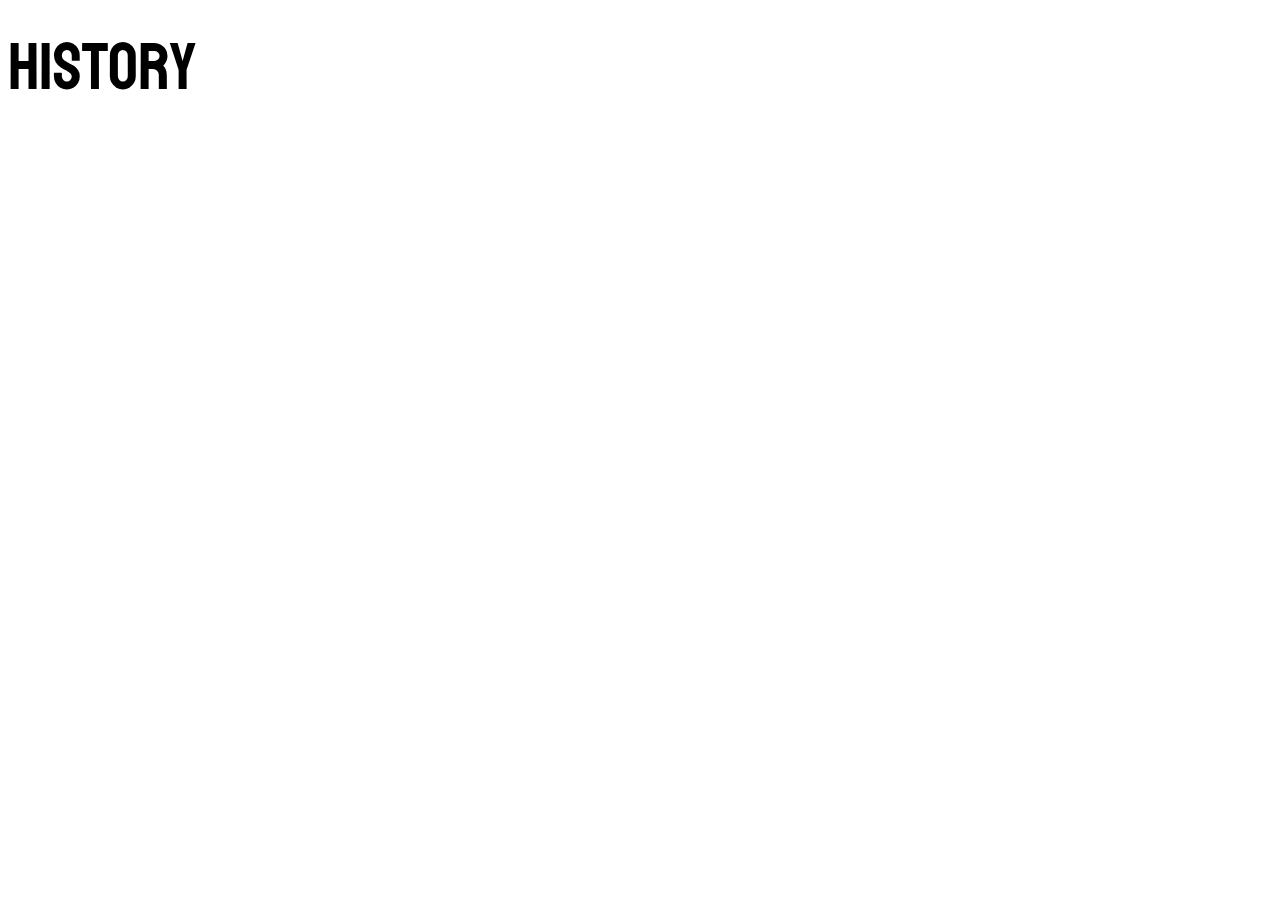
==== history.html @ f624c031 "new pages" ====
<!DOCTYPE html>
<html>
<head>
    <link rel="stylesheet" href="style.css"> 
    <h1>History</h1>
<style>
    @import url('https://fonts.googleapis.com/css2?family=Koulen&family=Open+Sans&display=swap');
</style>
</head>
<body>
    <p>
        
    </p>
</body>
</html>
---- style.css ----
a{
    position: center;
}
h1{
    font-size: 66px;
    font-family: Arial, Helvetica, sans-serif;
    font-weight: 400;
    font-family:'Koulen', cursive ;
    margin-top: 1px;
}
.dropbtn {
    background-color: #ee1b1b;
    color: white;
    font-family: 'Open Sans', sans-serif;
    padding: 16px;
    font-size: 16px;
    border: none;
  }
  .dropdown {
    position: relative;
    display: inline-block;
  }
  .dropdown-content {
    display: none;
    position: absolute;
    background-color: #f1f1f1;
    min-width: 160px;
    z-index: 1;
  }
  .dropdown-content a {
    color: black;
    font-family: 'Open Sans', sans-serif;
    padding: 12px 16px;
    text-decoration: none;
    display: block;
  }
  .show {display:block;}
@media only screen and (max-width: 600px) {
   
  }
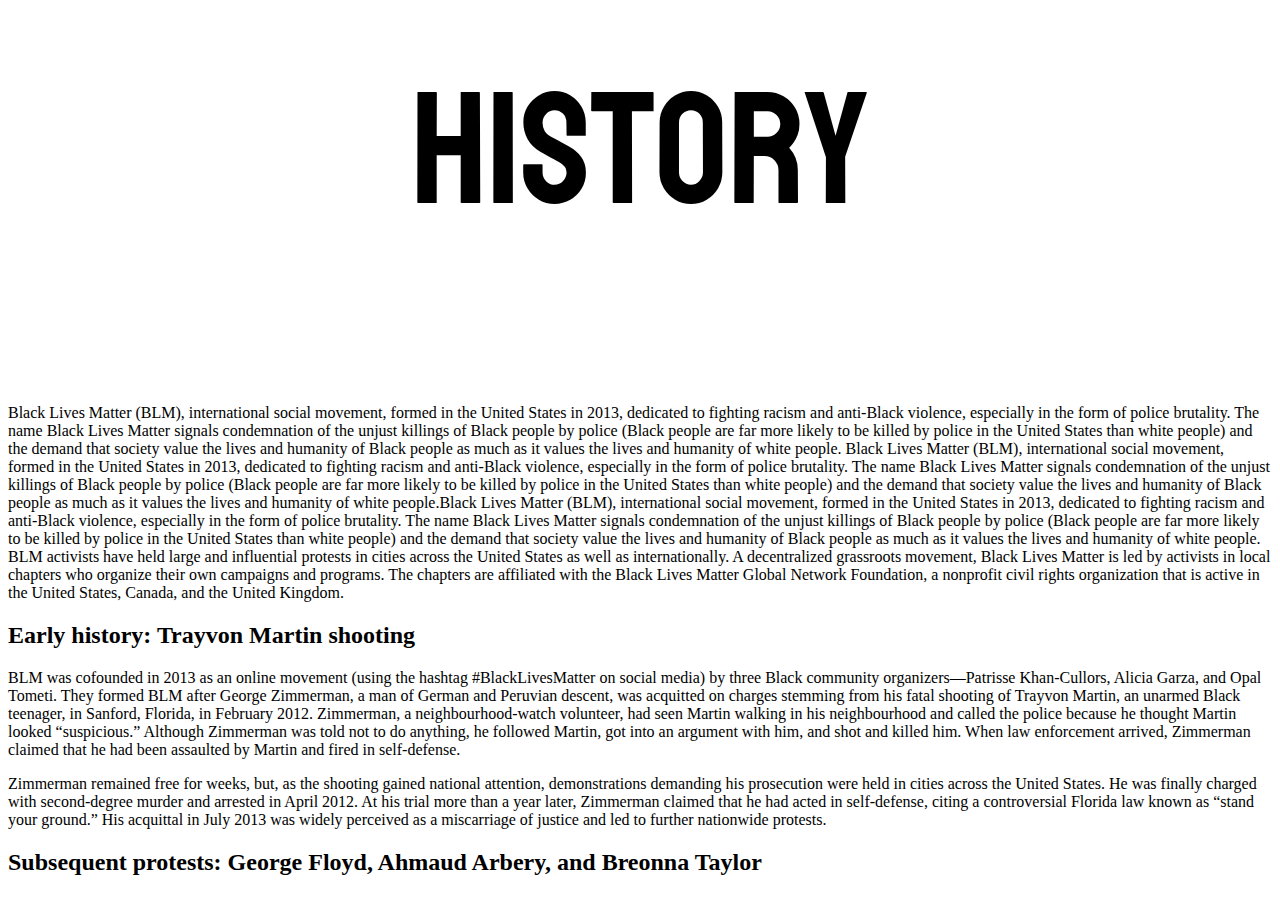
==== commit 9ae83c78: "new stuff" ====
--- a/history.html
+++ b/history.html
@@ -9,7 +9,16 @@
 </head>
 <body>
     <p>
-        
+        Black Lives Matter (BLM), international social movement, formed in the United States in 2013, dedicated to fighting racism and anti-Black violence, especially in the form of police brutality. The name Black Lives Matter signals condemnation of the unjust killings of Black people by police (Black people are far more likely to be killed by police in the United States than white people) and the demand that society value the lives and humanity of Black people as much as it values the lives and humanity of white people. Black Lives Matter (BLM), international social movement, formed in the United States in 2013, dedicated to fighting racism and anti-Black violence, especially in the form of police brutality. The name Black Lives Matter signals condemnation of the unjust killings of Black people by police (Black people are far more likely to be killed by police in the United States than white people) and the demand that society value the lives and humanity of Black people as much as it values the lives and humanity of white people.Black Lives Matter (BLM), international social movement, formed in the United States in 2013, dedicated to fighting racism and anti-Black violence, especially in the form of police brutality. The name Black Lives Matter signals condemnation of the unjust killings of Black people by police (Black people are far more likely to be killed by police in the United States than white people) and the demand that society value the lives and humanity of Black people as much as it values the lives and humanity of white people.
+        BLM activists have held large and influential protests in cities across the United States as well as internationally. A decentralized grassroots movement, Black Lives Matter is led by activists in local chapters who organize their own campaigns and programs. The chapters are affiliated with the Black Lives Matter Global Network Foundation, a nonprofit civil rights organization that is active in the United States, Canada, and the United Kingdom.
     </p>
+<h2>Early history: Trayvon Martin shooting</h2>
+    <p>
+        BLM was cofounded in 2013 as an online movement (using the hashtag #BlackLivesMatter on social media) by three Black community organizers—Patrisse Khan-Cullors, Alicia Garza, and Opal Tometi. They formed BLM after George Zimmerman, a man of German and Peruvian descent, was acquitted on charges stemming from his fatal shooting of Trayvon Martin, an unarmed Black teenager, in Sanford, Florida, in February 2012. Zimmerman, a neighbourhood-watch volunteer, had seen Martin walking in his neighbourhood and called the police because he thought Martin looked “suspicious.” Although Zimmerman was told not to do anything, he followed Martin, got into an argument with him, and shot and killed him. When law enforcement arrived, Zimmerman claimed that he had been assaulted by Martin and fired in self-defense.  
+    </p>
+    <p>
+        Zimmerman remained free for weeks, but, as the shooting gained national attention, demonstrations demanding his prosecution were held in cities across the United States. He was finally charged with second-degree murder and arrested in April 2012. At his trial more than a year later, Zimmerman claimed that he had acted in self-defense, citing a controversial Florida law known as “stand your ground.” His acquittal in July 2013 was widely perceived as a miscarriage of justice and led to further nationwide protests. 
+    </p>
+<h2>Subsequent protests: George Floyd, Ahmaud Arbery, and Breonna Taylor</h2>
 </body>
 </html>--- a/style.css
+++ b/style.css
@@ -2,39 +2,47 @@
     position: center;
 }
 h1{
-    font-size: 66px;
+    font-size: 160px;
     font-family: Arial, Helvetica, sans-serif;
     font-weight: 400;
     font-family:'Koulen', cursive ;
     margin-top: 1px;
+    text-align: center;
 }
+/* Dropdown Button */
 .dropbtn {
-    background-color: #ee1b1b;
+    background-color: #e72424;
     color: white;
-    font-family: 'Open Sans', sans-serif;
     padding: 16px;
     font-size: 16px;
     border: none;
+    cursor: pointer;
   }
+  /* The container <div> - needed to position the dropdown content */
   .dropdown {
     position: relative;
     display: inline-block;
   }
+  
+  /* Dropdown Content (Hidden by Default) */
   .dropdown-content {
     display: none;
     position: absolute;
     background-color: #f1f1f1;
     min-width: 160px;
+    box-shadow: 0px 8px 16px 0px rgba(0,0,0,0.2);
     z-index: 1;
   }
+  
+  /* Links inside the dropdown */
   .dropdown-content a {
     color: black;
-    font-family: 'Open Sans', sans-serif;
     padding: 12px 16px;
     text-decoration: none;
     display: block;
   }
+  /* Show the dropdown menu (use JS to add this class to the .dropdown-content container when the user clicks on the dropdown button) */
   .show {display:block;}
-@media only screen and (max-width: 600px) {
+@media only screen and (max-width: 940px) {
    
   }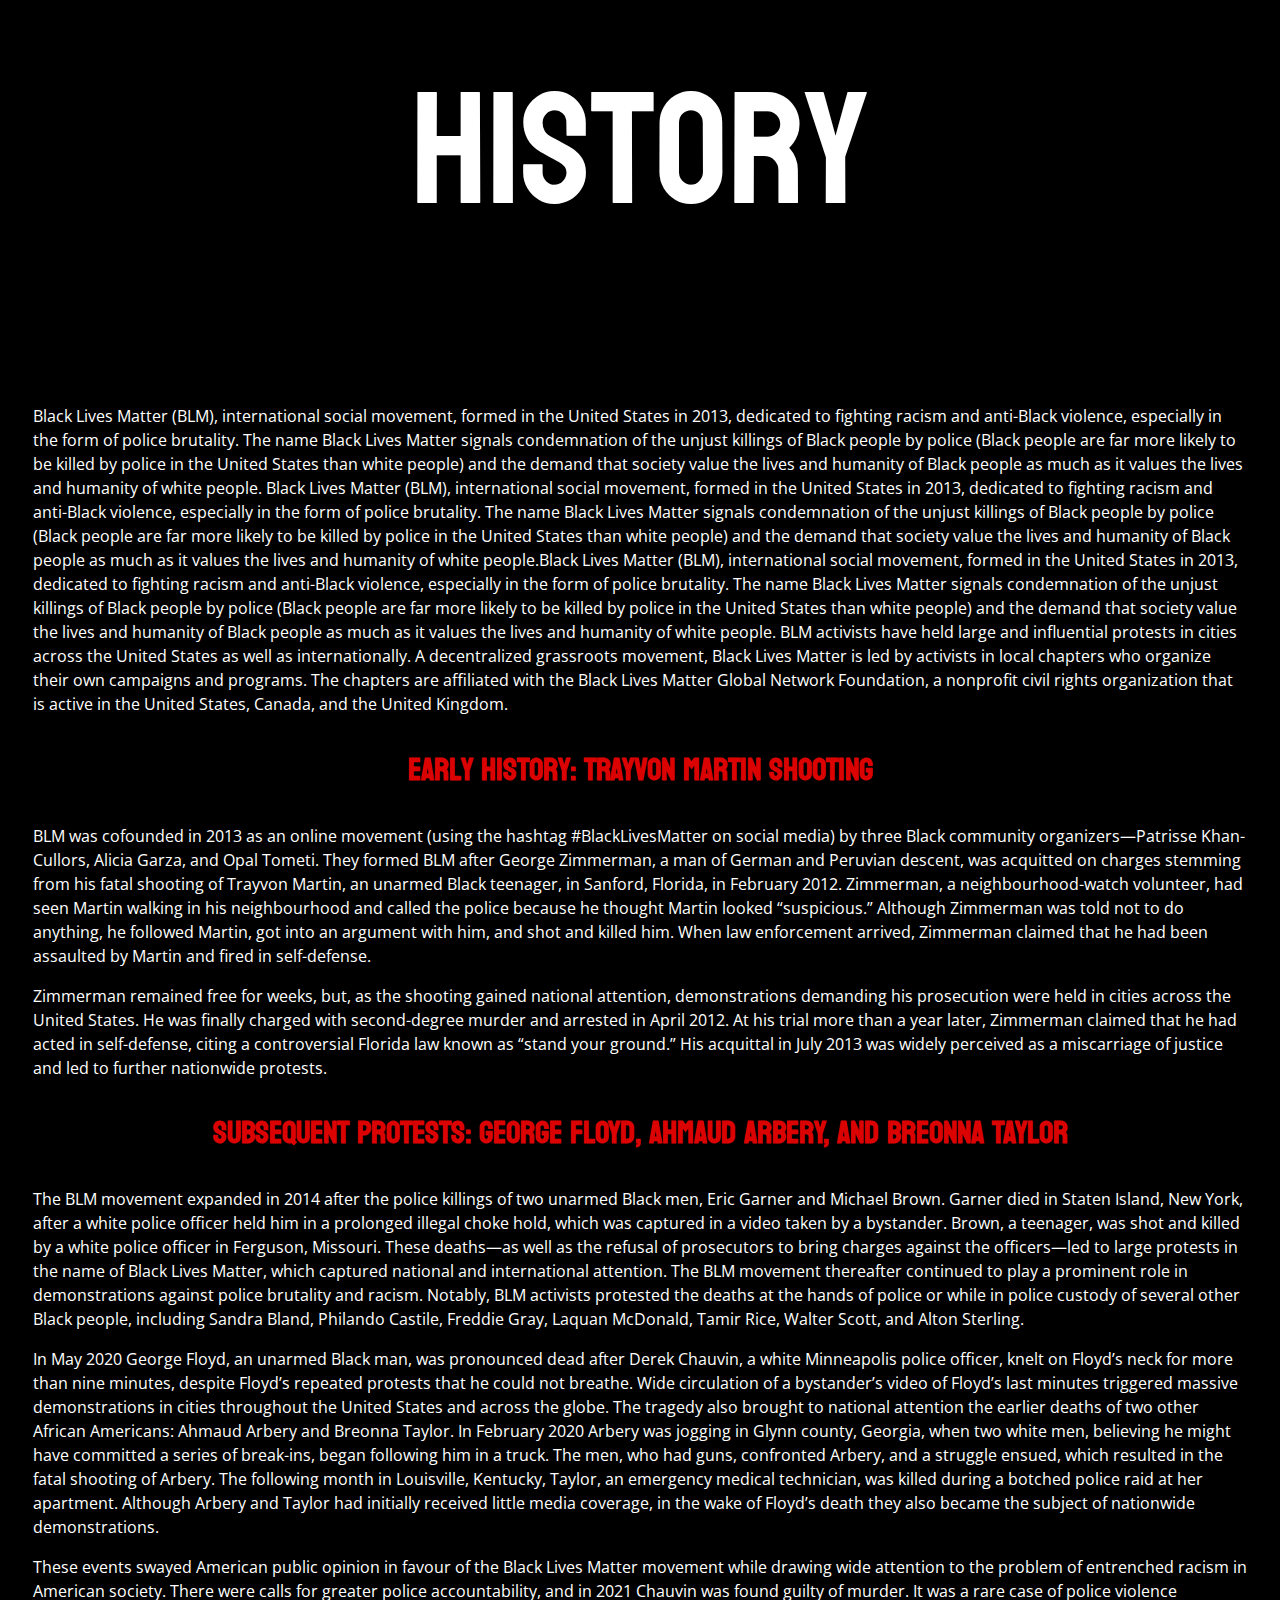
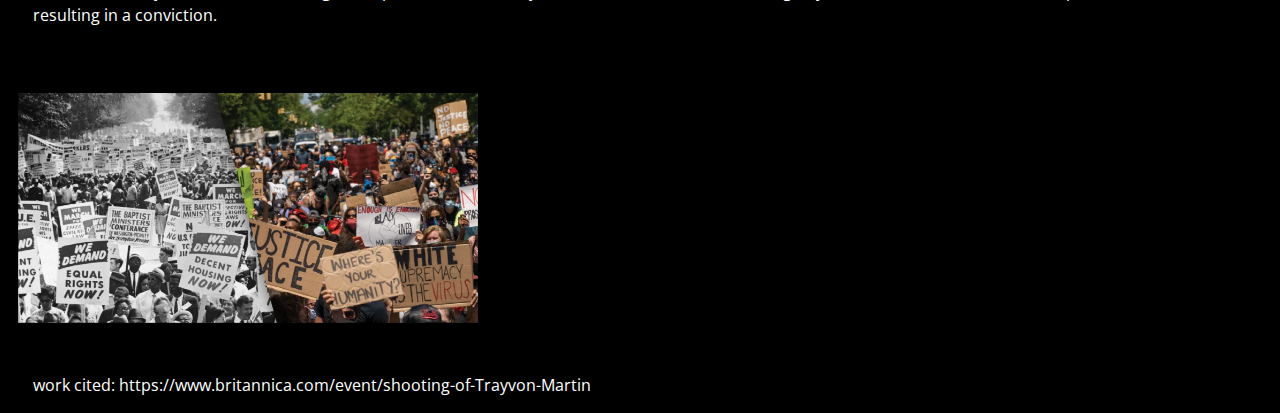
==== commit 3e7ec3a8: "history page" ====
--- a/history.html
+++ b/history.html
@@ -1,13 +1,14 @@
 <!DOCTYPE html>
 <html>
 <head>
-    <link rel="stylesheet" href="style.css"> 
+    <link rel="stylesheet" href="history.css"> 
     <h1>History</h1>
 <style>
     @import url('https://fonts.googleapis.com/css2?family=Koulen&family=Open+Sans&display=swap');
 </style>
 </head>
 <body>
+    <body style="background-color: black;">
     <p>
         Black Lives Matter (BLM), international social movement, formed in the United States in 2013, dedicated to fighting racism and anti-Black violence, especially in the form of police brutality. The name Black Lives Matter signals condemnation of the unjust killings of Black people by police (Black people are far more likely to be killed by police in the United States than white people) and the demand that society value the lives and humanity of Black people as much as it values the lives and humanity of white people. Black Lives Matter (BLM), international social movement, formed in the United States in 2013, dedicated to fighting racism and anti-Black violence, especially in the form of police brutality. The name Black Lives Matter signals condemnation of the unjust killings of Black people by police (Black people are far more likely to be killed by police in the United States than white people) and the demand that society value the lives and humanity of Black people as much as it values the lives and humanity of white people.Black Lives Matter (BLM), international social movement, formed in the United States in 2013, dedicated to fighting racism and anti-Black violence, especially in the form of police brutality. The name Black Lives Matter signals condemnation of the unjust killings of Black people by police (Black people are far more likely to be killed by police in the United States than white people) and the demand that society value the lives and humanity of Black people as much as it values the lives and humanity of white people.
         BLM activists have held large and influential protests in cities across the United States as well as internationally. A decentralized grassroots movement, Black Lives Matter is led by activists in local chapters who organize their own campaigns and programs. The chapters are affiliated with the Black Lives Matter Global Network Foundation, a nonprofit civil rights organization that is active in the United States, Canada, and the United Kingdom.
@@ -20,5 +21,16 @@
         Zimmerman remained free for weeks, but, as the shooting gained national attention, demonstrations demanding his prosecution were held in cities across the United States. He was finally charged with second-degree murder and arrested in April 2012. At his trial more than a year later, Zimmerman claimed that he had acted in self-defense, citing a controversial Florida law known as “stand your ground.” His acquittal in July 2013 was widely perceived as a miscarriage of justice and led to further nationwide protests. 
     </p>
 <h2>Subsequent protests: George Floyd, Ahmaud Arbery, and Breonna Taylor</h2>
+<p>
+    The BLM movement expanded in 2014 after the police killings of two unarmed Black men, Eric Garner and Michael Brown. Garner died in Staten Island, New York, after a white police officer held him in a prolonged illegal choke hold, which was captured in a video taken by a bystander. Brown, a teenager, was shot and killed by a white police officer in Ferguson, Missouri. These deaths—as well as the refusal of prosecutors to bring charges against the officers—led to large protests in the name of Black Lives Matter, which captured national and international attention. The BLM movement thereafter continued to play a prominent role in demonstrations against police brutality and racism. Notably, BLM activists protested the deaths at the hands of police or while in police custody of several other Black people, including Sandra Bland, Philando Castile, Freddie Gray, Laquan McDonald, Tamir Rice, Walter Scott, and Alton Sterling.
+</p>
+<p>
+    In May 2020 George Floyd, an unarmed Black man, was pronounced dead after Derek Chauvin, a white Minneapolis police officer, knelt on Floyd’s neck for more than nine minutes, despite Floyd’s repeated protests that he could not breathe. Wide circulation of a bystander’s video of Floyd’s last minutes triggered massive demonstrations in cities throughout the United States and across the globe. The tragedy also brought to national attention the earlier deaths of two other African Americans: Ahmaud Arbery and Breonna Taylor. In February 2020 Arbery was jogging in Glynn county, Georgia, when two white men, believing he might have committed a series of break-ins, began following him in a truck. The men, who had guns, confronted Arbery, and a struggle ensued, which resulted in the fatal shooting of Arbery. The following month in Louisville, Kentucky, Taylor, an emergency medical technician, was killed during a botched police raid at her apartment. Although Arbery and Taylor had initially received little media coverage, in the wake of Floyd’s death they also became the subject of nationwide demonstrations.
+</p>
+<p>
+    These events swayed American public opinion in favour of the Black Lives Matter movement while drawing wide attention to the problem of entrenched racism in American society. There were calls for greater police accountability, and in 2021 Chauvin was found guilty of murder. It was a rare case of police violence resulting in a conviction.
+</p>
+<img src="img/2-08.png" width="460px">
+<p>work cited: https://www.britannica.com/event/shooting-of-Trayvon-Martin</p>
 </body>
 </html>--- a/history.css
+++ b/history.css
@@ -0,0 +1,29 @@
+h1{
+    font-size: 160px;
+    font-family: Arial, Helvetica, sans-serif;
+    font-weight: 400;
+    color: white;
+    font-family:'Koulen', cursive ;
+    margin-top: 1px;
+    text-align: center;
+}
+h2{
+  color: rgb(219, 2, 2);
+  text-align: center;
+  font-family:'Koulen', cursive ;
+  font-size: 31px;
+}
+p{
+  color: white;
+  padding-left: 25px;
+  line-height: 150%;
+  padding-right: 25px;
+  font-family: 'Open Sans', sans-serif;
+}
+img{
+    position: center;
+    padding-left: 10px;
+    padding-right: 20px;
+    padding-bottom: 30px;
+    padding-top: 50px;
+}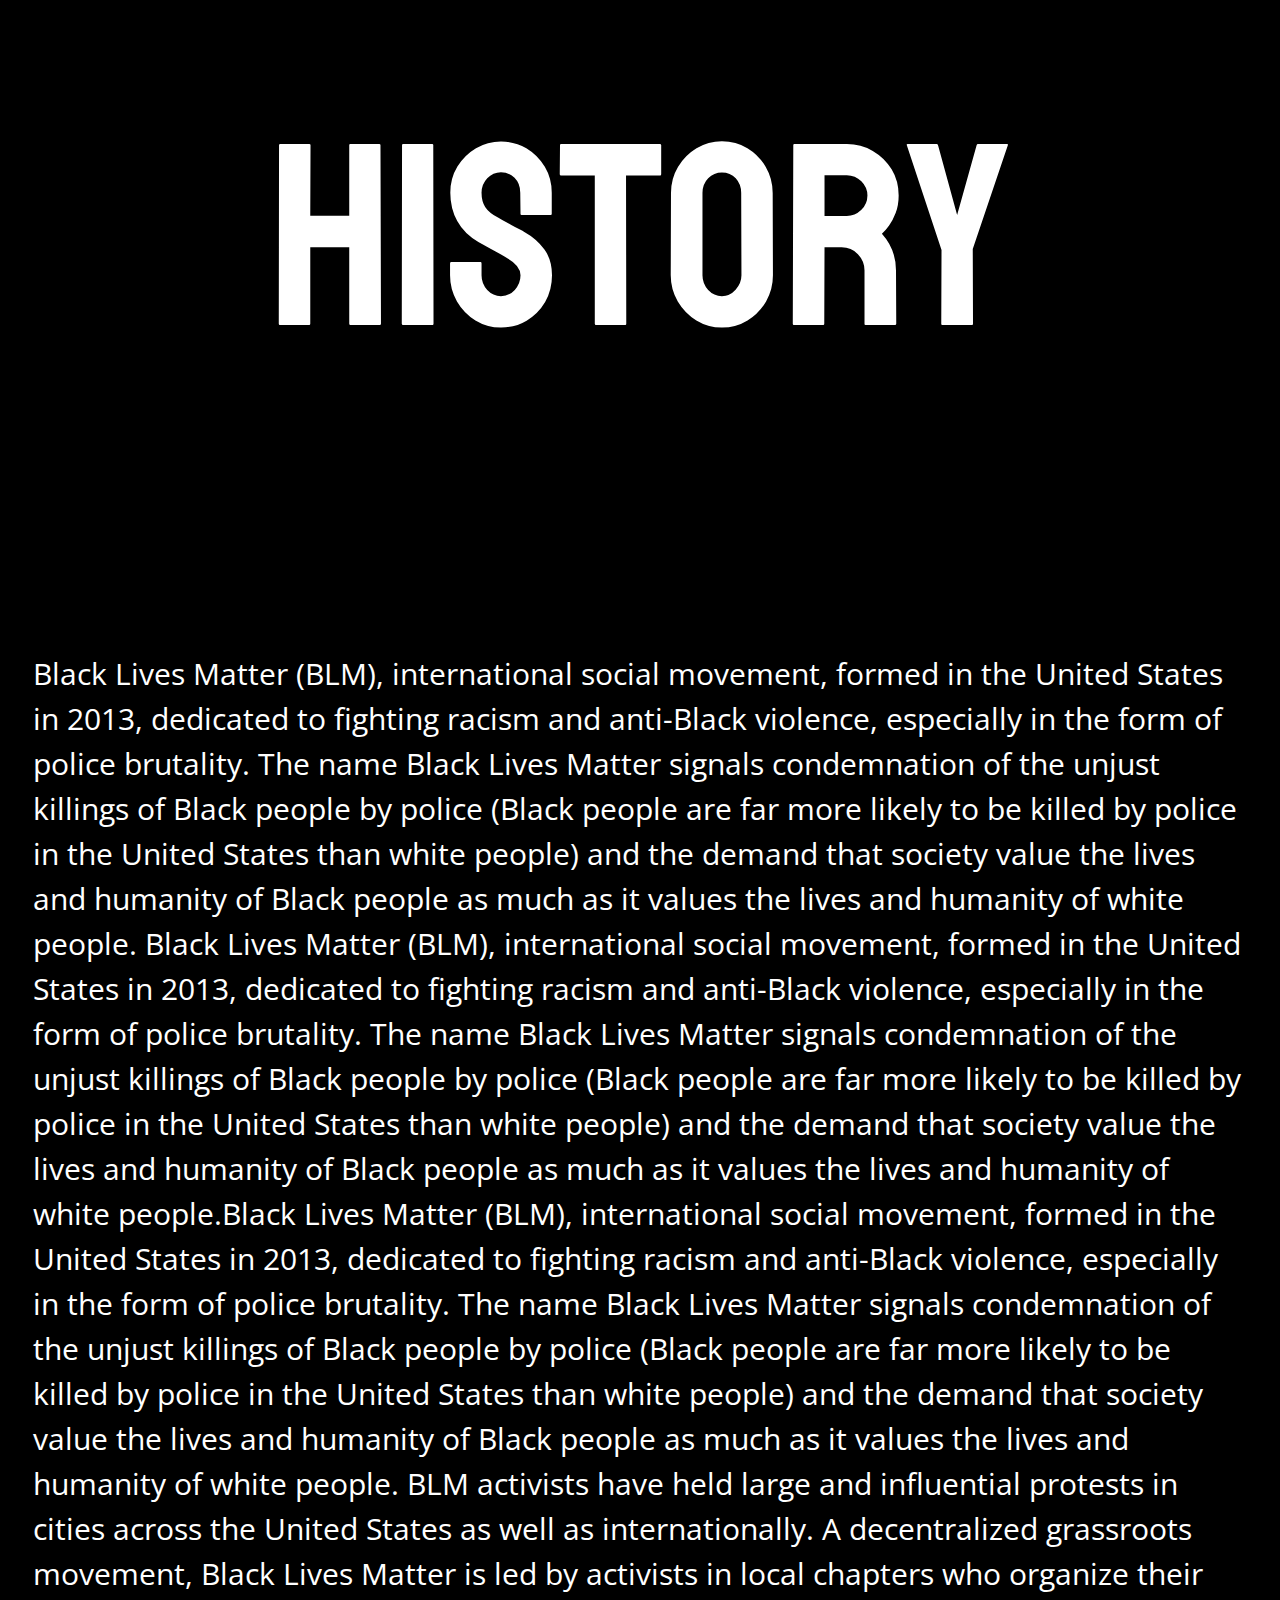
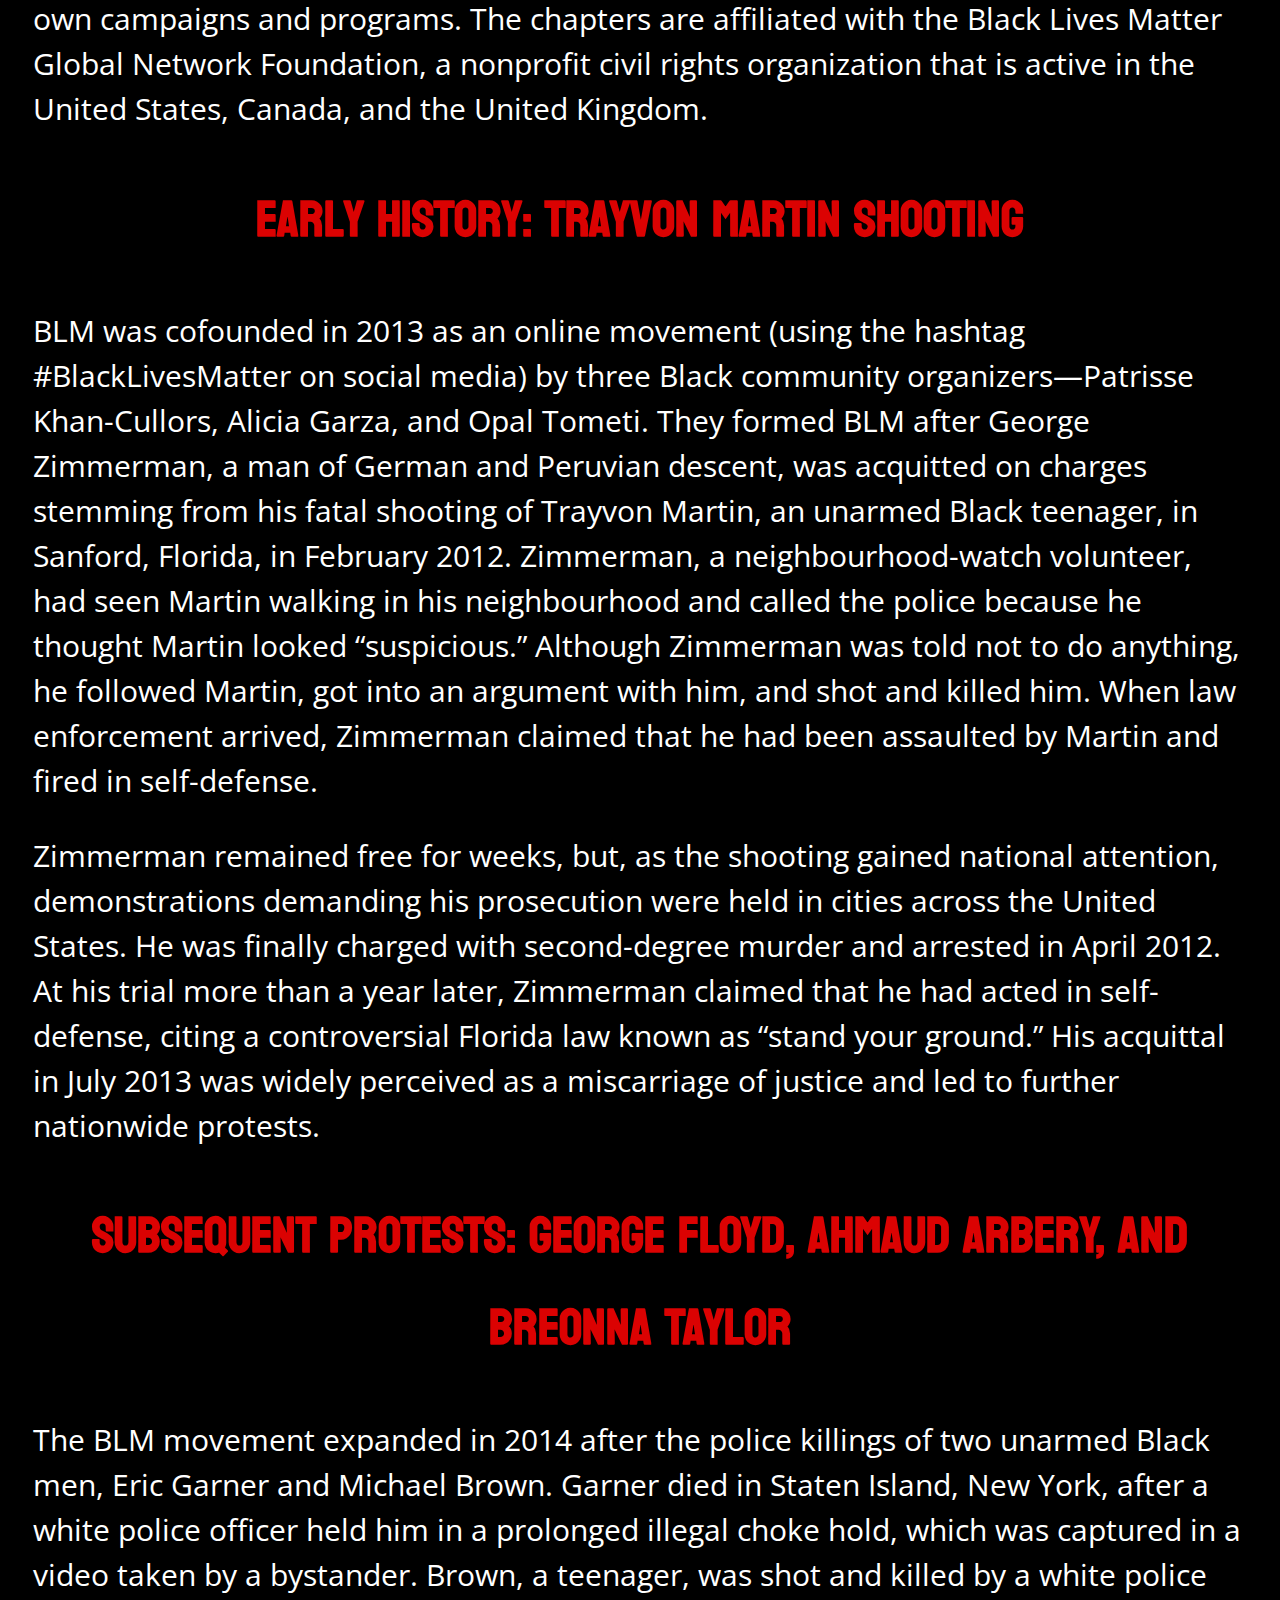
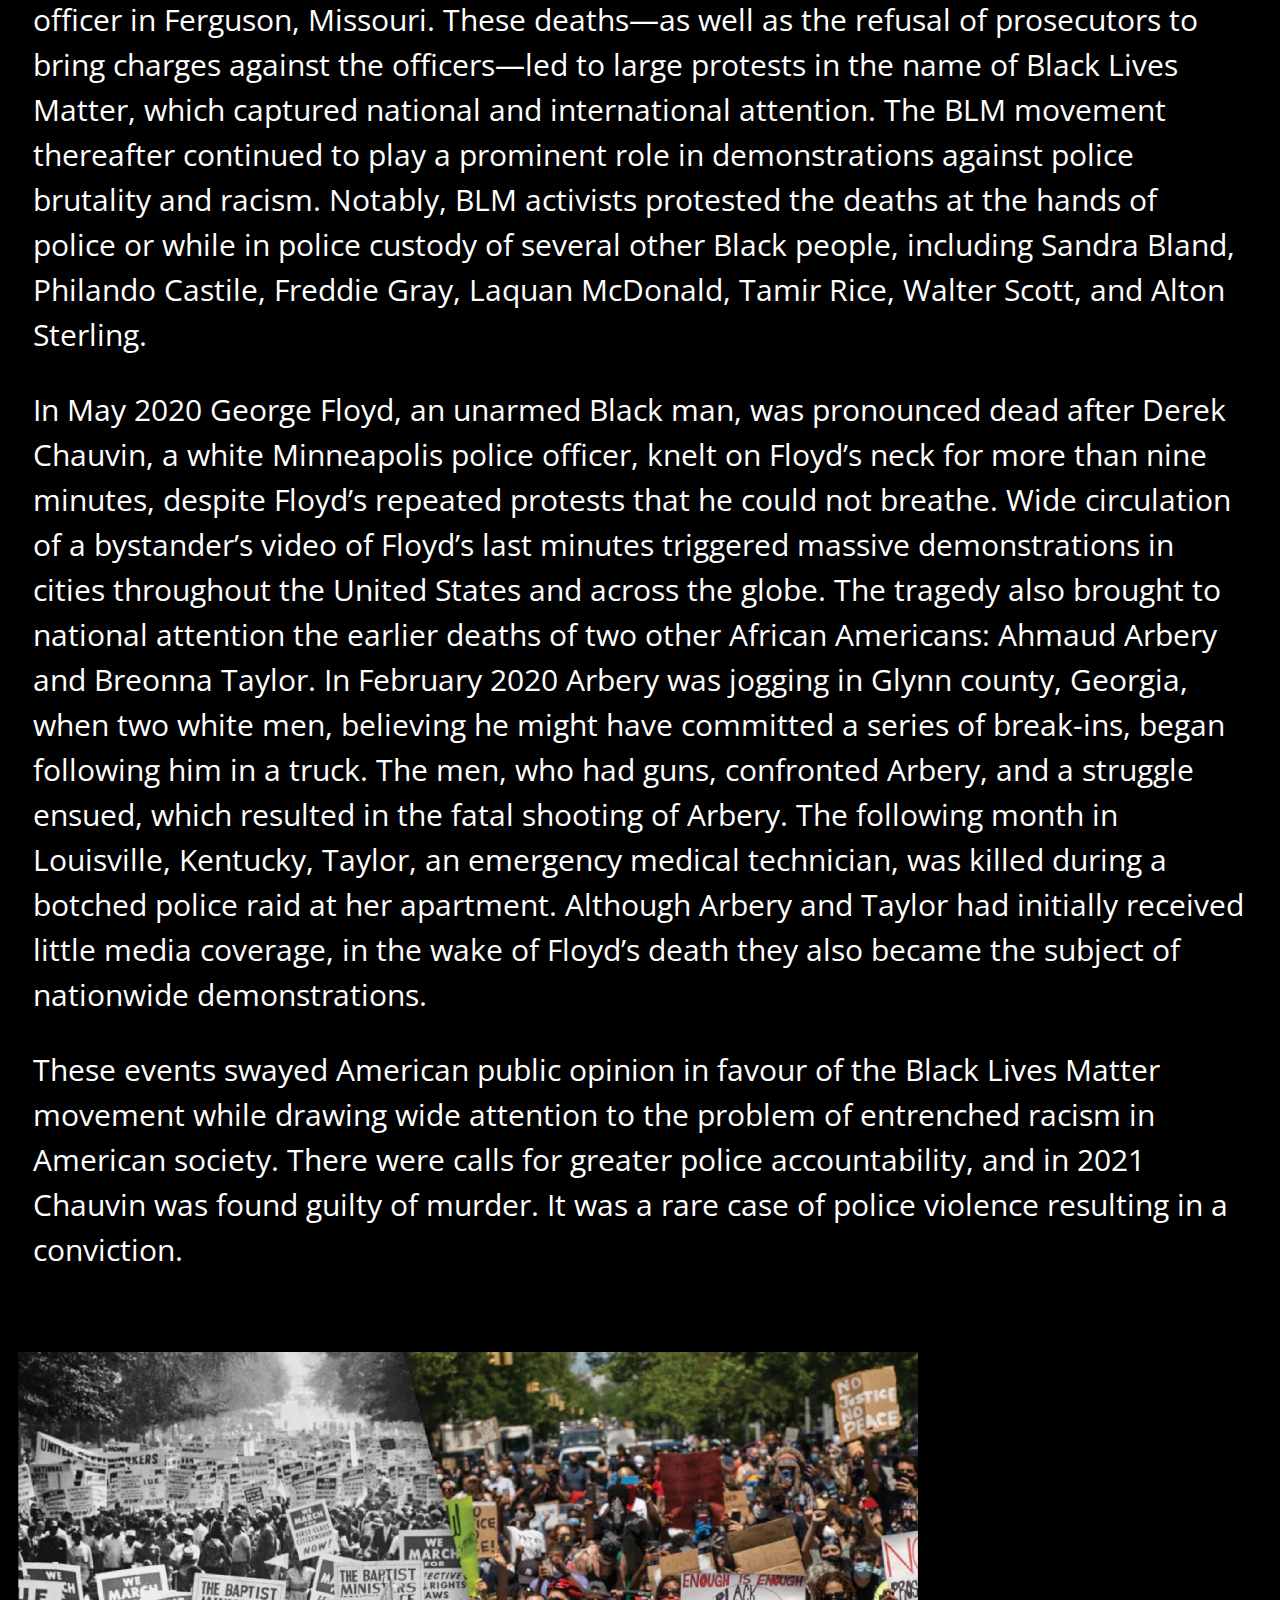
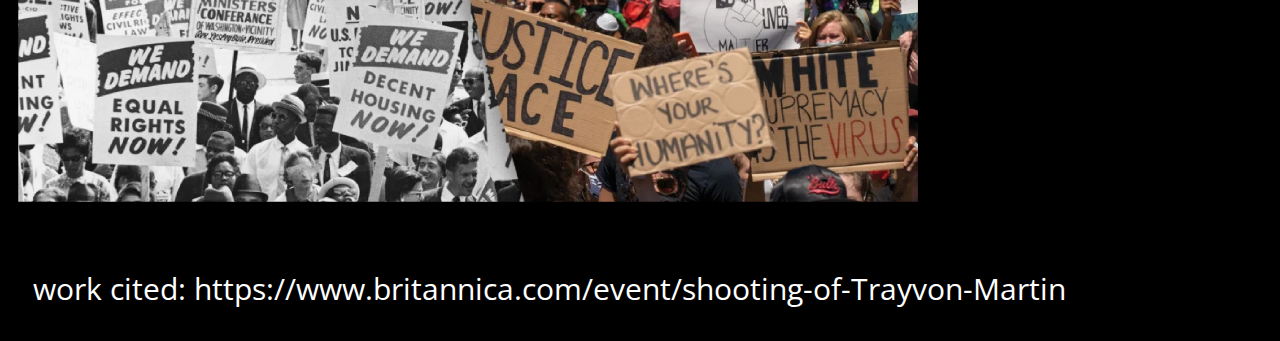
==== commit f9bf2989: "new" ====
--- a/history.html
+++ b/history.html
@@ -30,7 +30,7 @@
 <p>
     These events swayed American public opinion in favour of the Black Lives Matter movement while drawing wide attention to the problem of entrenched racism in American society. There were calls for greater police accountability, and in 2021 Chauvin was found guilty of murder. It was a rare case of police violence resulting in a conviction.
 </p>
-<img src="img/2-08.png" width="460px">
+<img src="img/2-08.png" width="900px">
 <p>work cited: https://www.britannica.com/event/shooting-of-Trayvon-Martin</p>
 </body>
 </html>--- a/history.css
+++ b/history.css
@@ -1,5 +1,5 @@
 h1{
-    font-size: 160px;
+    font-size: 260px;
     font-family: Arial, Helvetica, sans-serif;
     font-weight: 400;
     color: white;
@@ -11,12 +11,13 @@
   color: rgb(219, 2, 2);
   text-align: center;
   font-family:'Koulen', cursive ;
-  font-size: 31px;
+  font-size: 51px;
 }
 p{
   color: white;
   padding-left: 25px;
   line-height: 150%;
+  font-size: 30px;
   padding-right: 25px;
   font-family: 'Open Sans', sans-serif;
 }
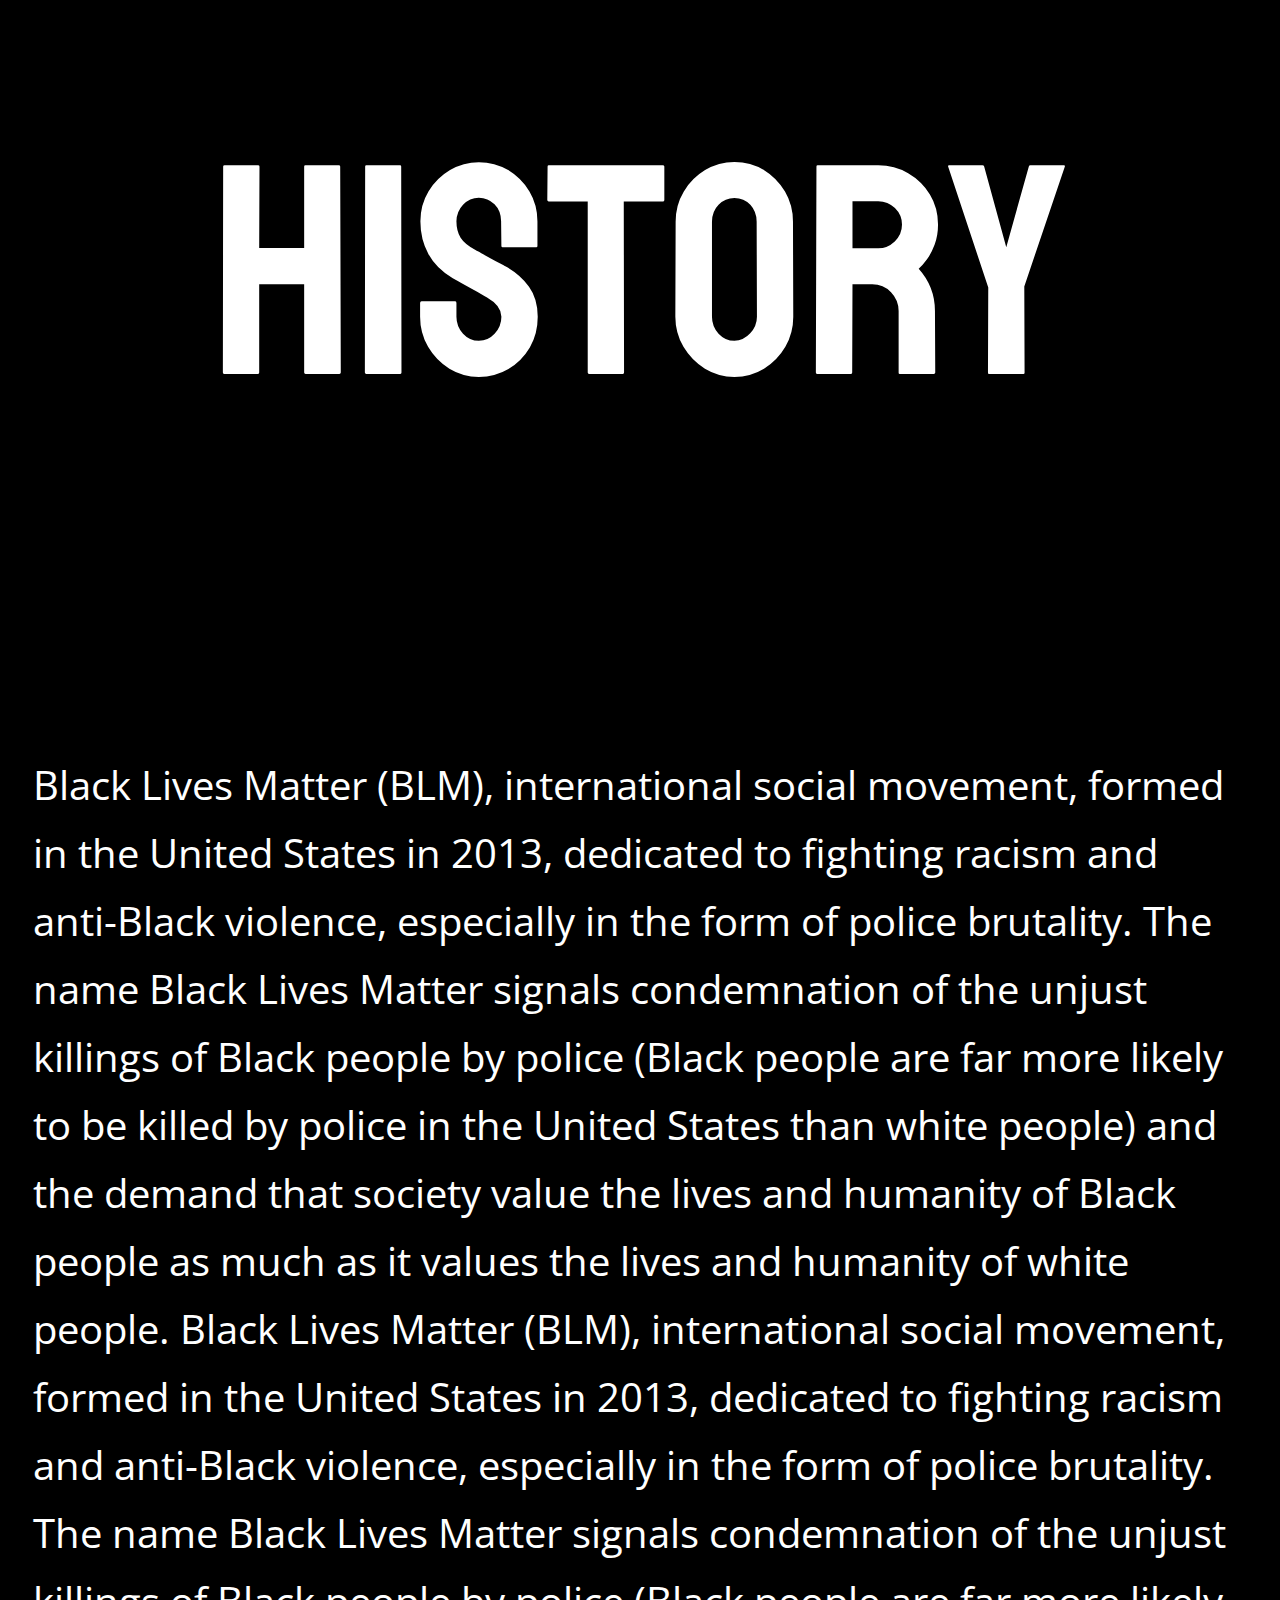
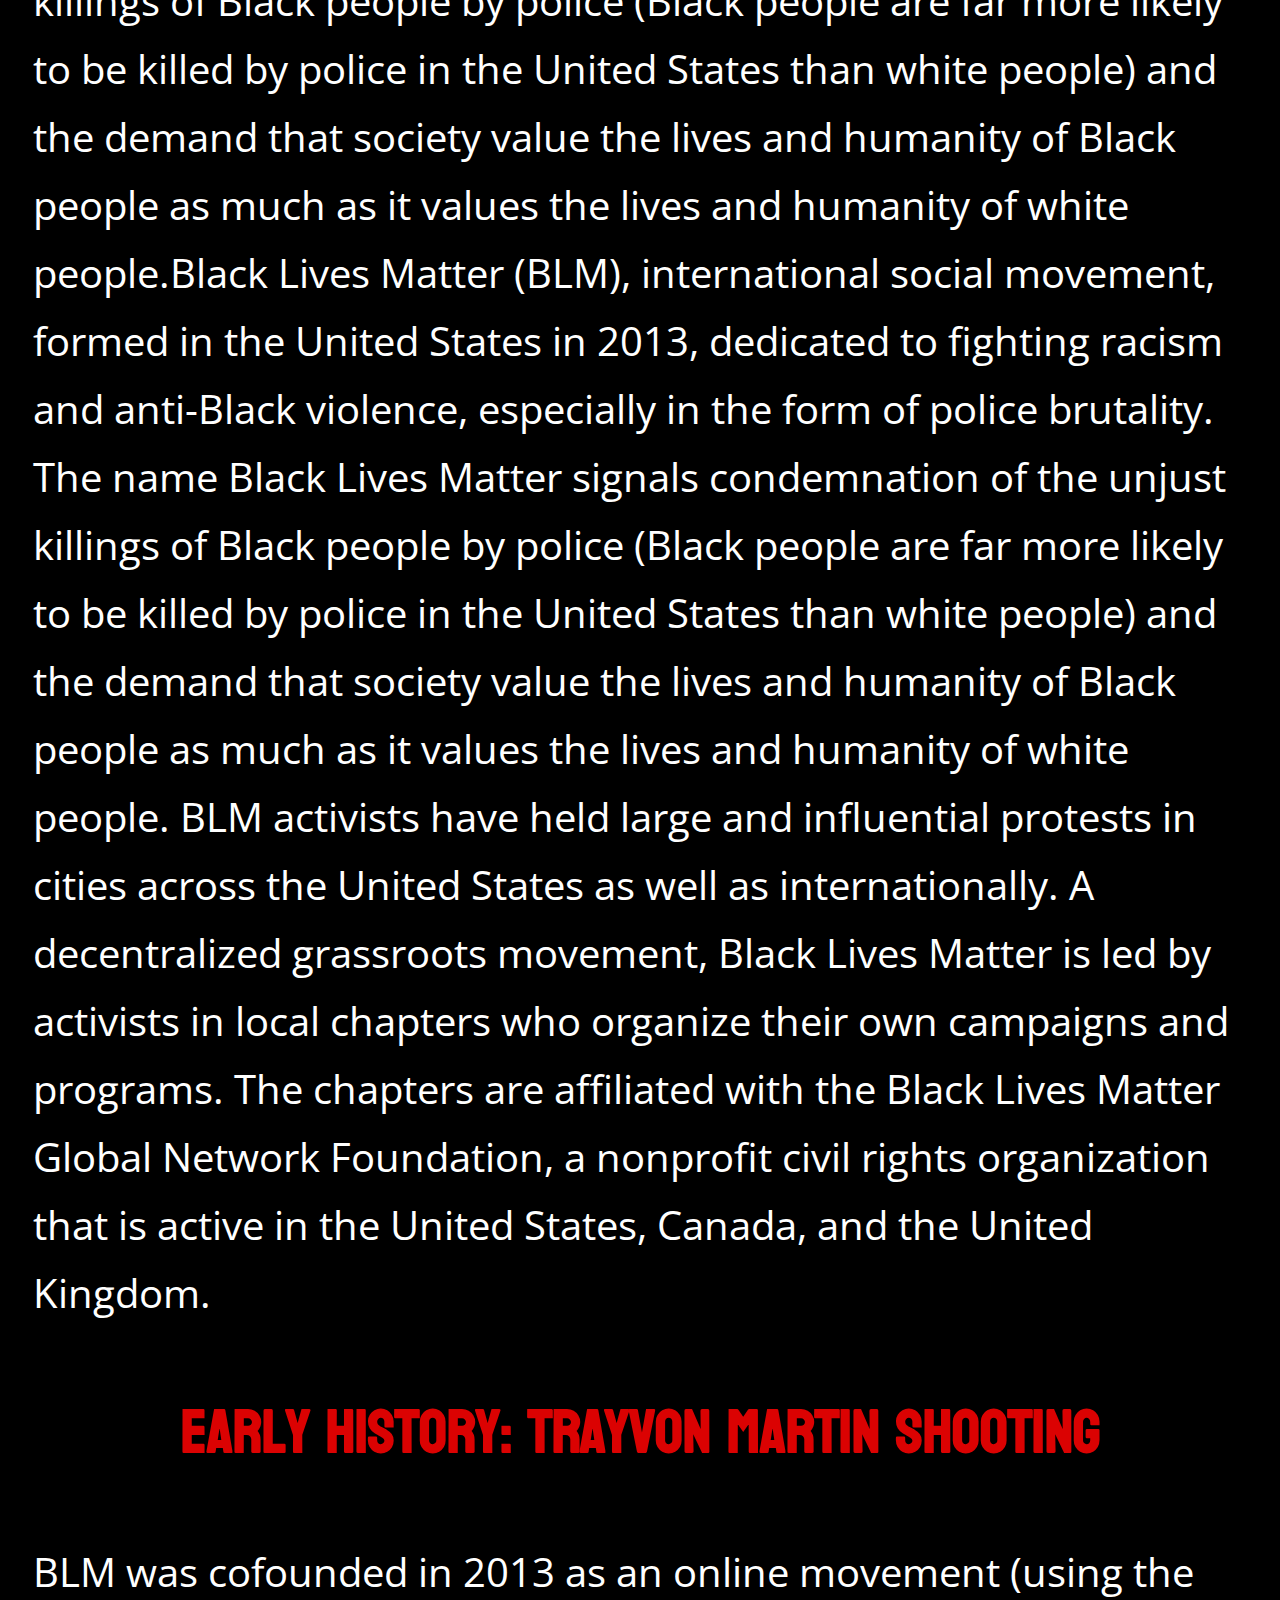
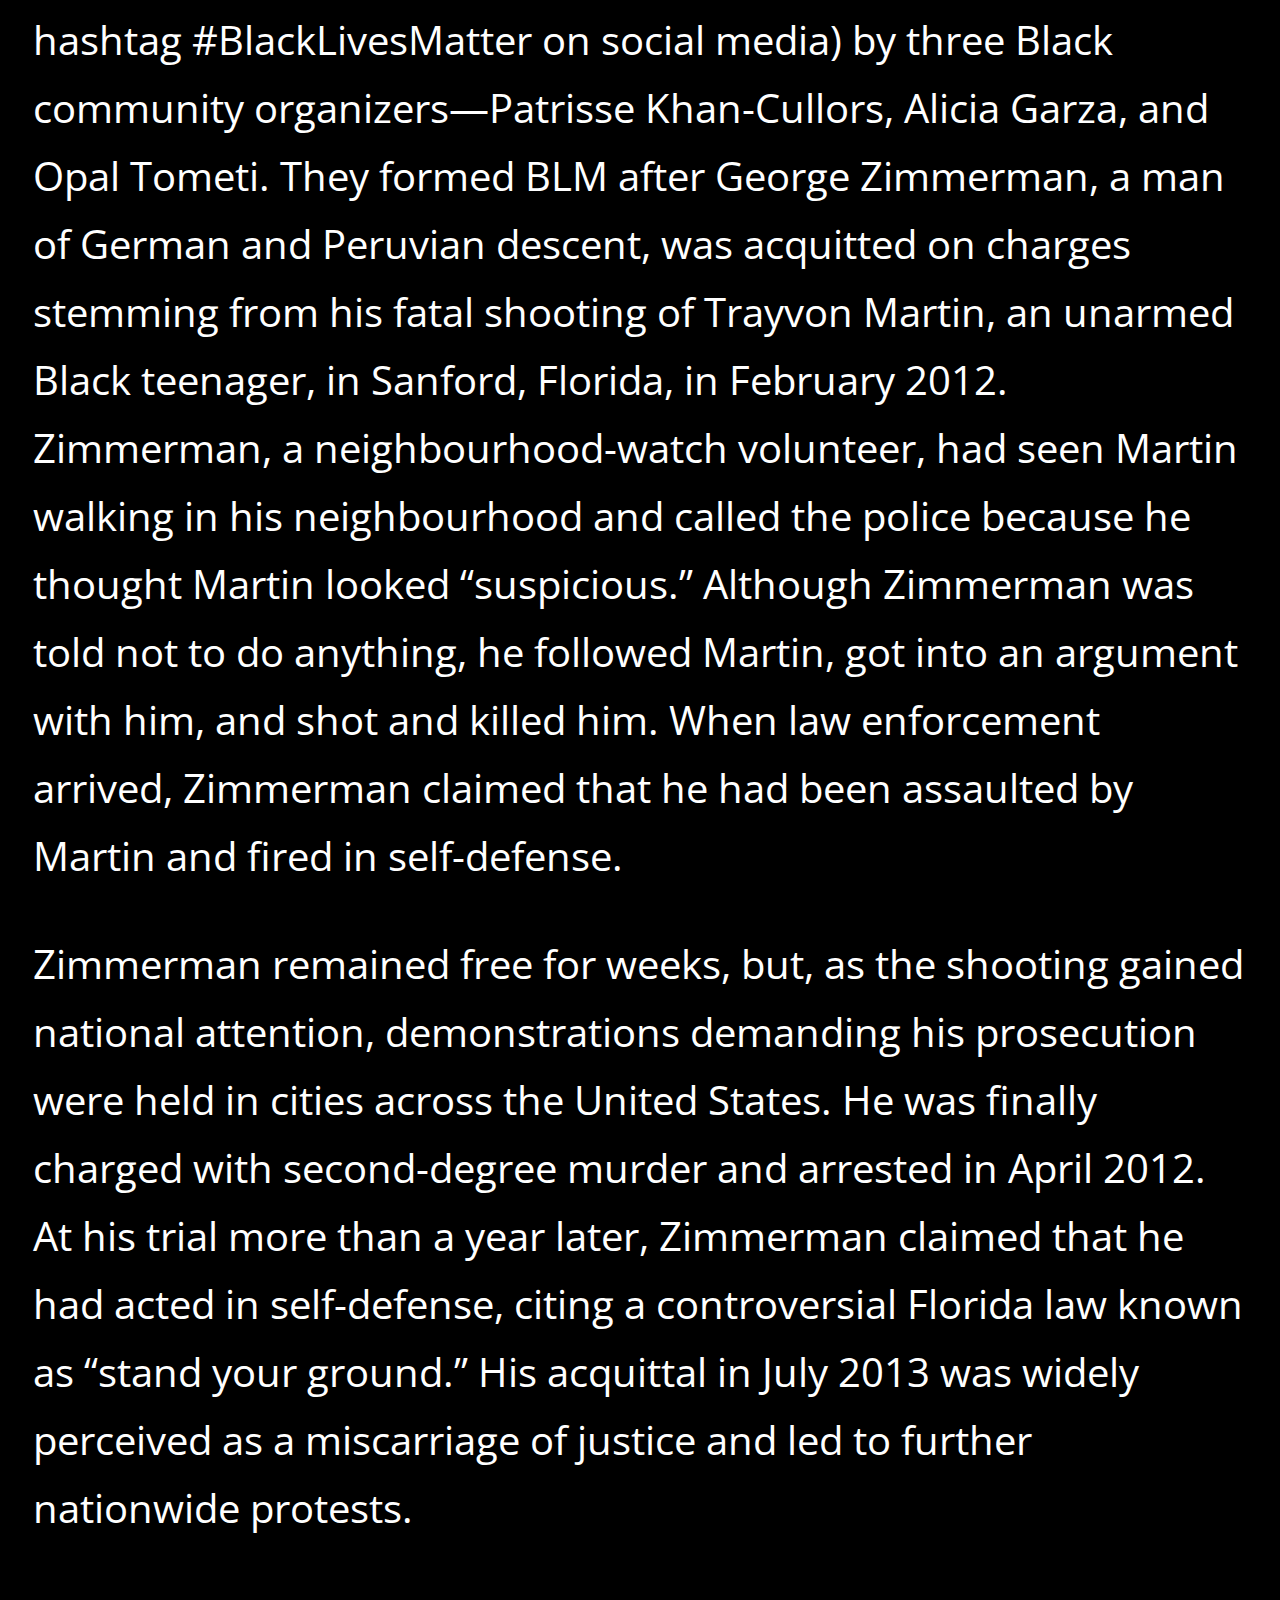
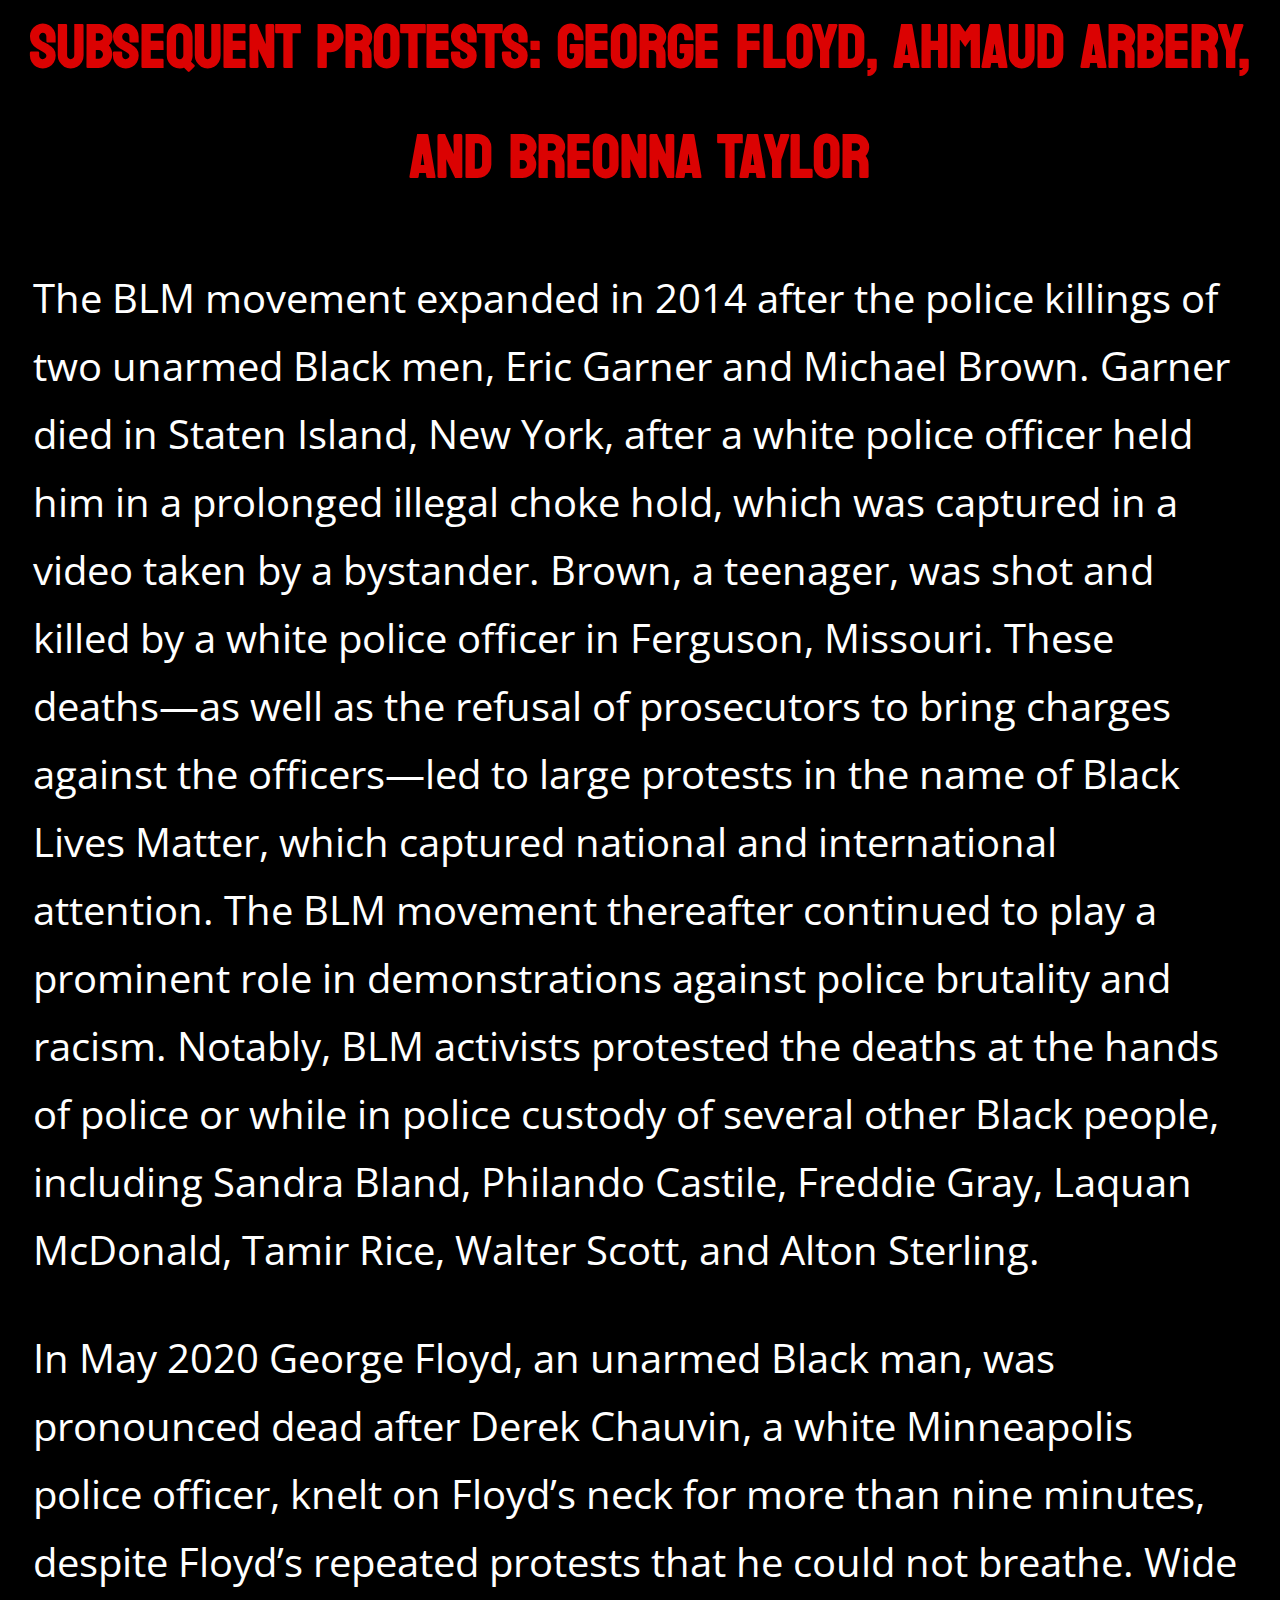
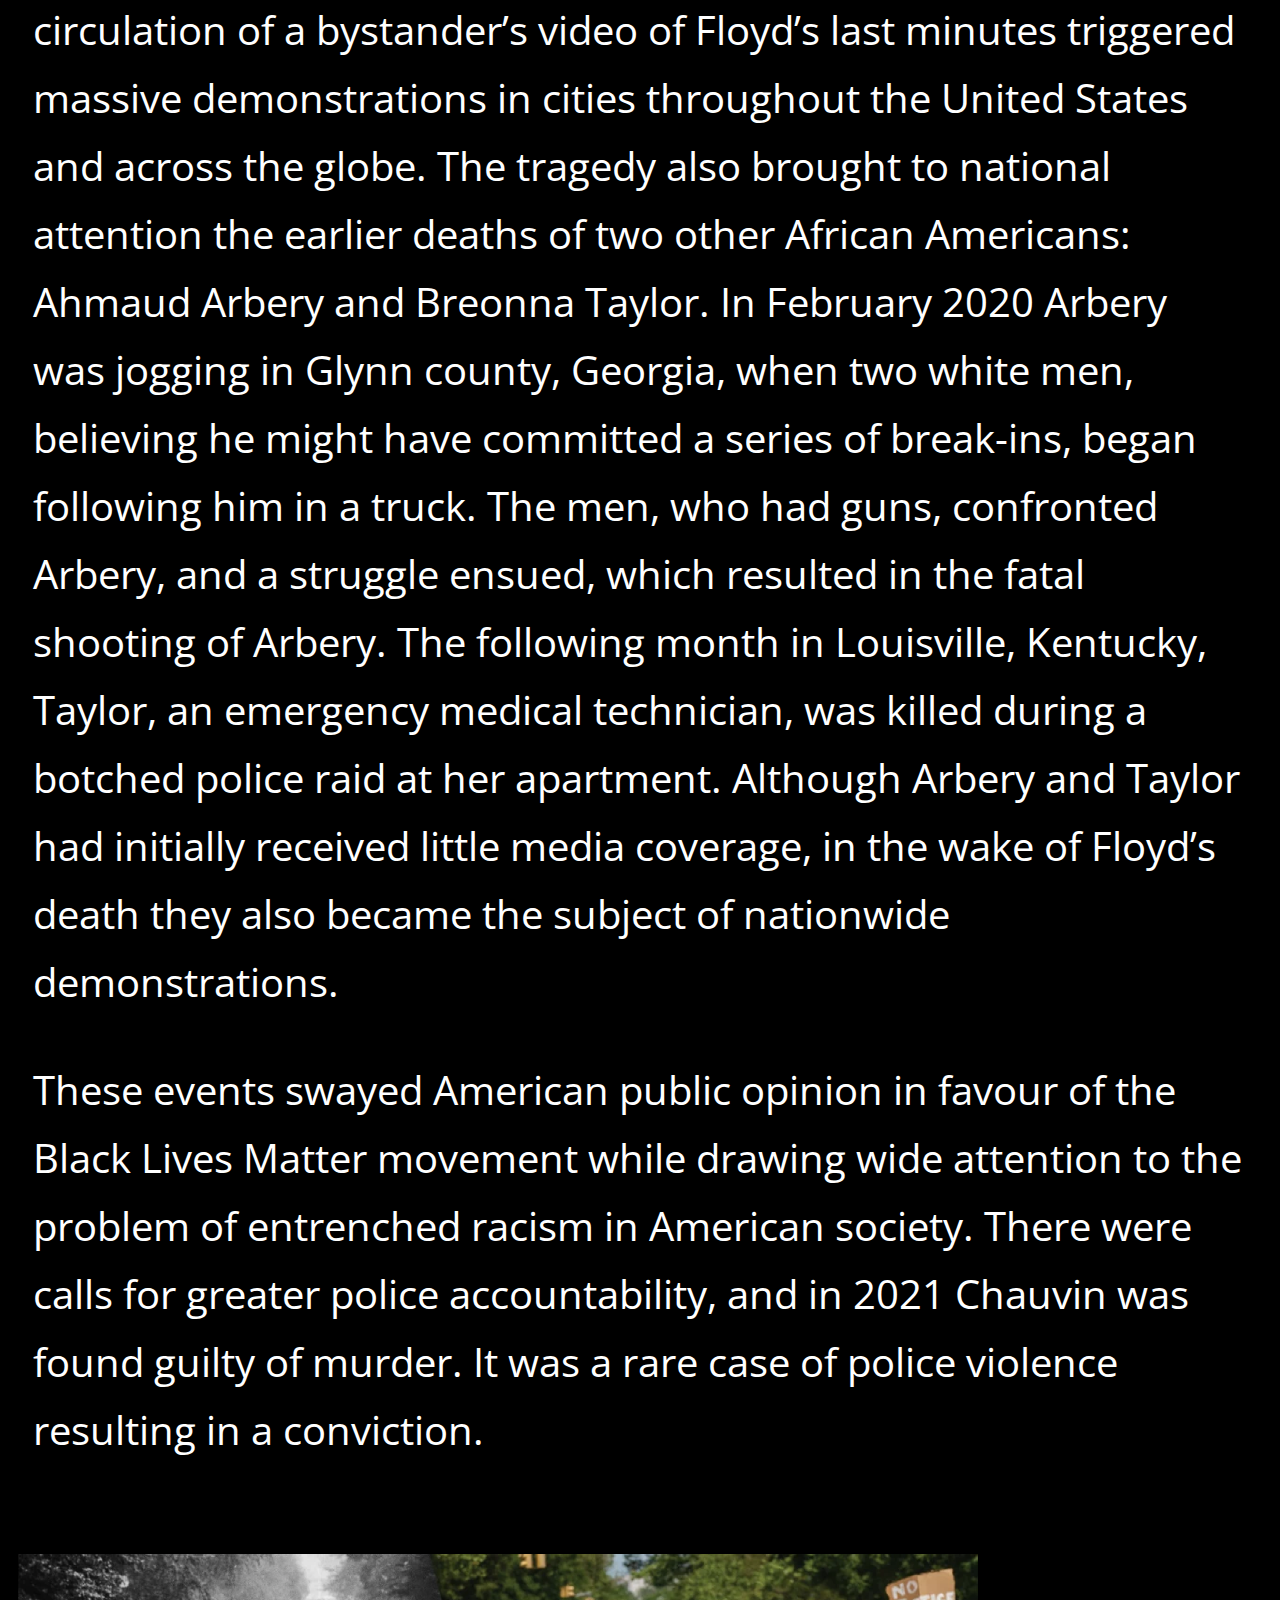
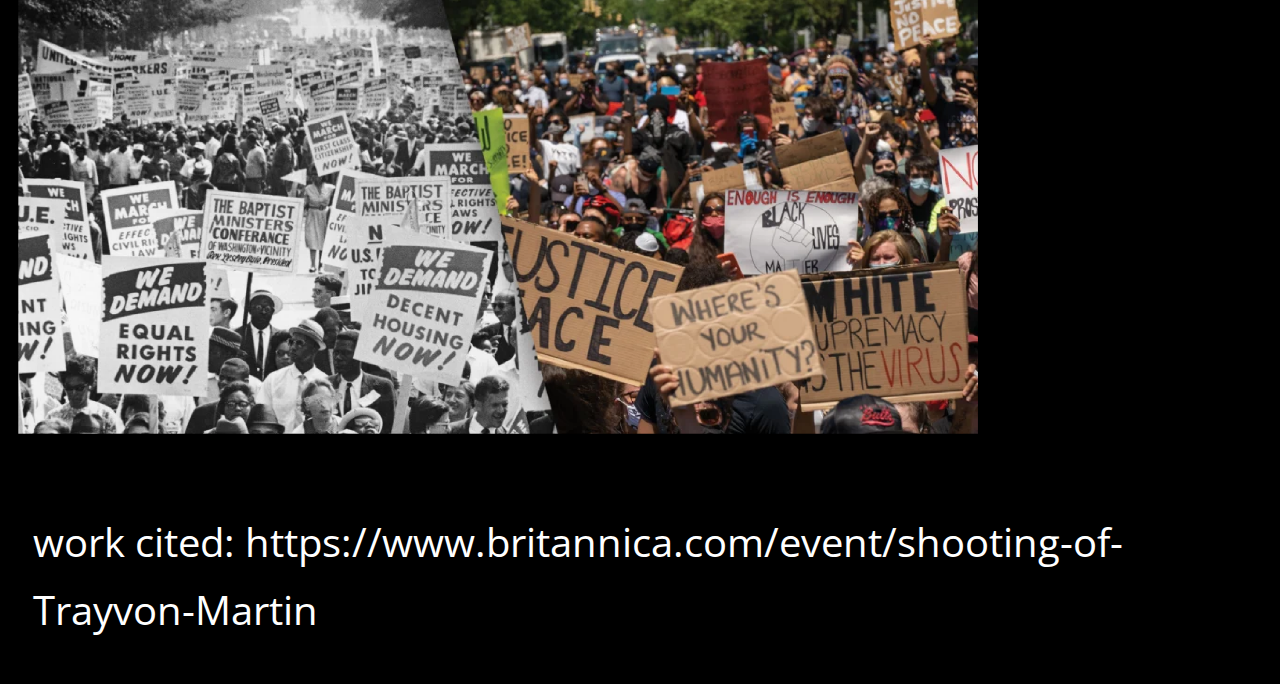
==== commit 3b5f99f9: "new" ====
--- a/history.html
+++ b/history.html
@@ -30,7 +30,7 @@
 <p>
     These events swayed American public opinion in favour of the Black Lives Matter movement while drawing wide attention to the problem of entrenched racism in American society. There were calls for greater police accountability, and in 2021 Chauvin was found guilty of murder. It was a rare case of police violence resulting in a conviction.
 </p>
-<img src="img/2-08.png" width="900px">
+<img src="img/2-08.png" width="960px">
 <p>work cited: https://www.britannica.com/event/shooting-of-Trayvon-Martin</p>
 </body>
 </html>--- a/history.css
+++ b/history.css
@@ -1,5 +1,5 @@
 h1{
-    font-size: 260px;
+    font-size: 300px;
     font-family: Arial, Helvetica, sans-serif;
     font-weight: 400;
     color: white;
@@ -11,13 +11,13 @@
   color: rgb(219, 2, 2);
   text-align: center;
   font-family:'Koulen', cursive ;
-  font-size: 51px;
+  font-size: 61px;
 }
 p{
   color: white;
   padding-left: 25px;
-  line-height: 150%;
-  font-size: 30px;
+  line-height: 170%;
+  font-size: 40px;
   padding-right: 25px;
   font-family: 'Open Sans', sans-serif;
 }
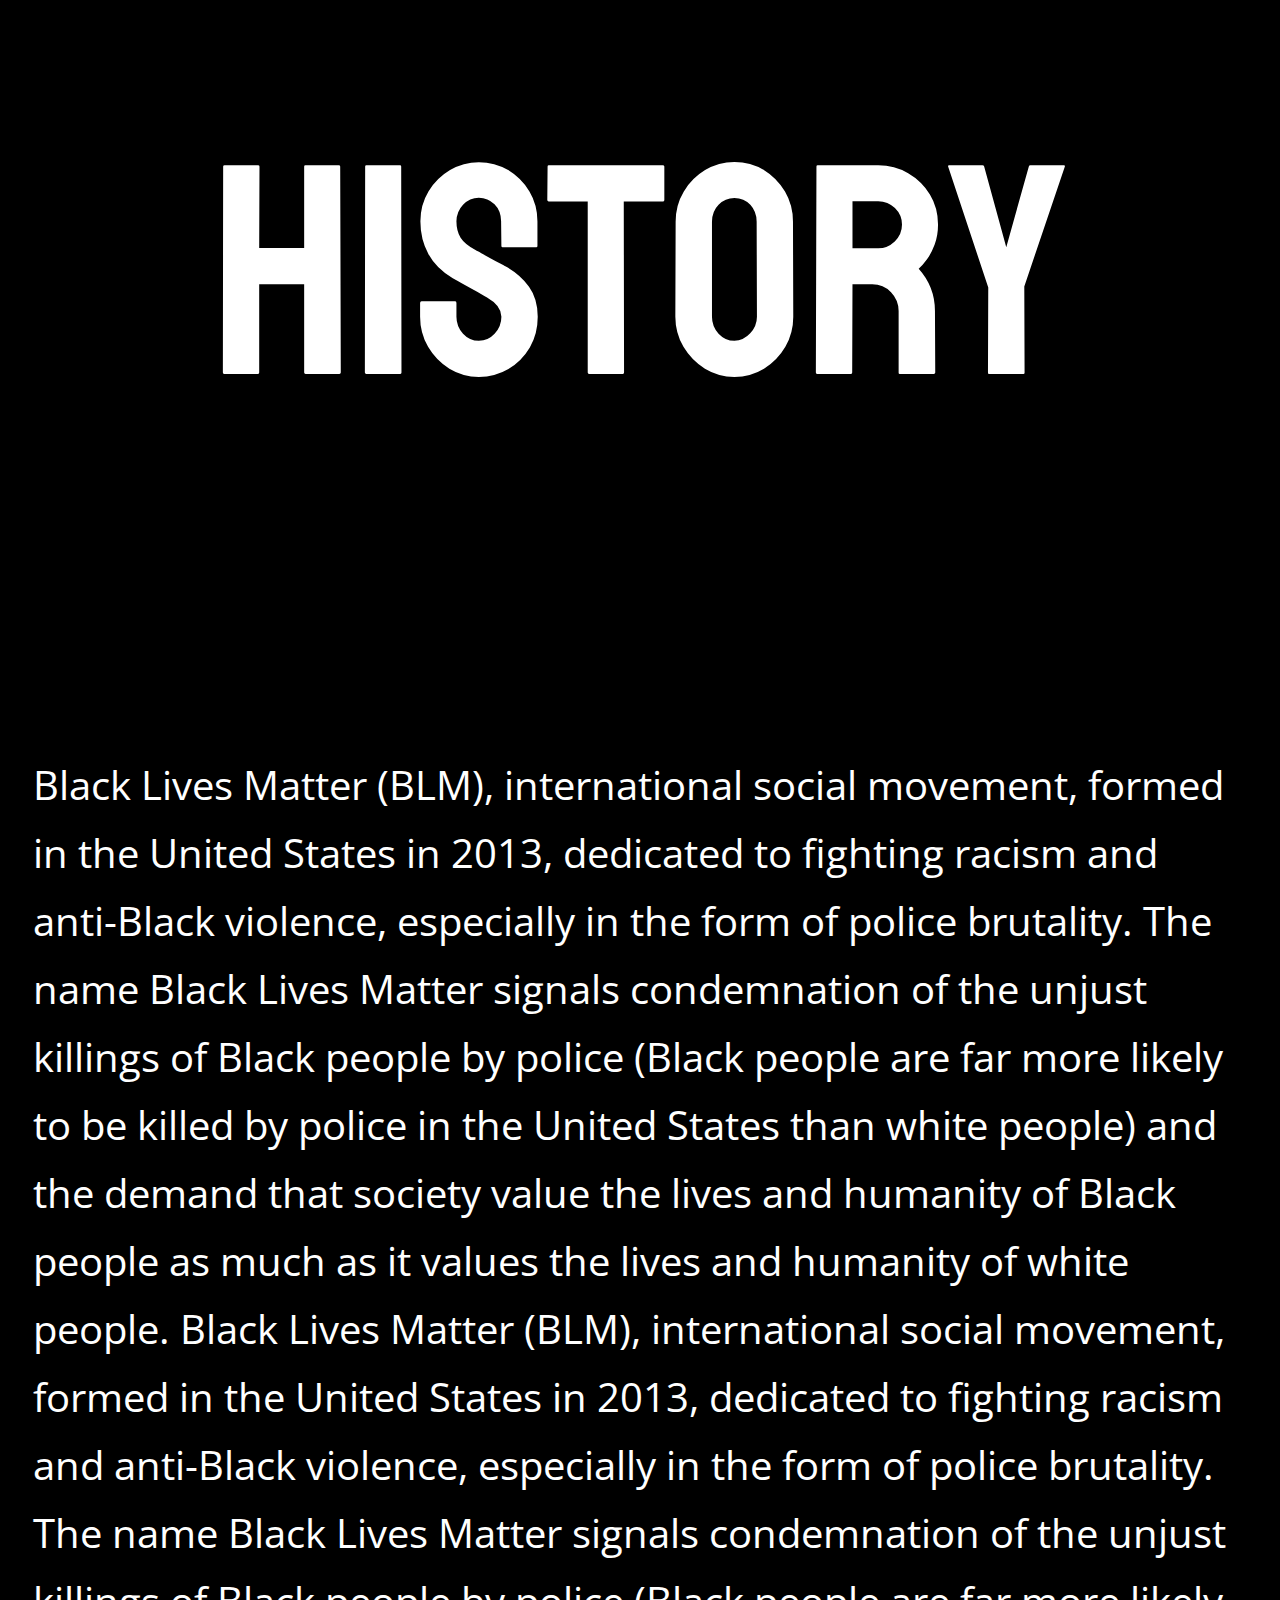
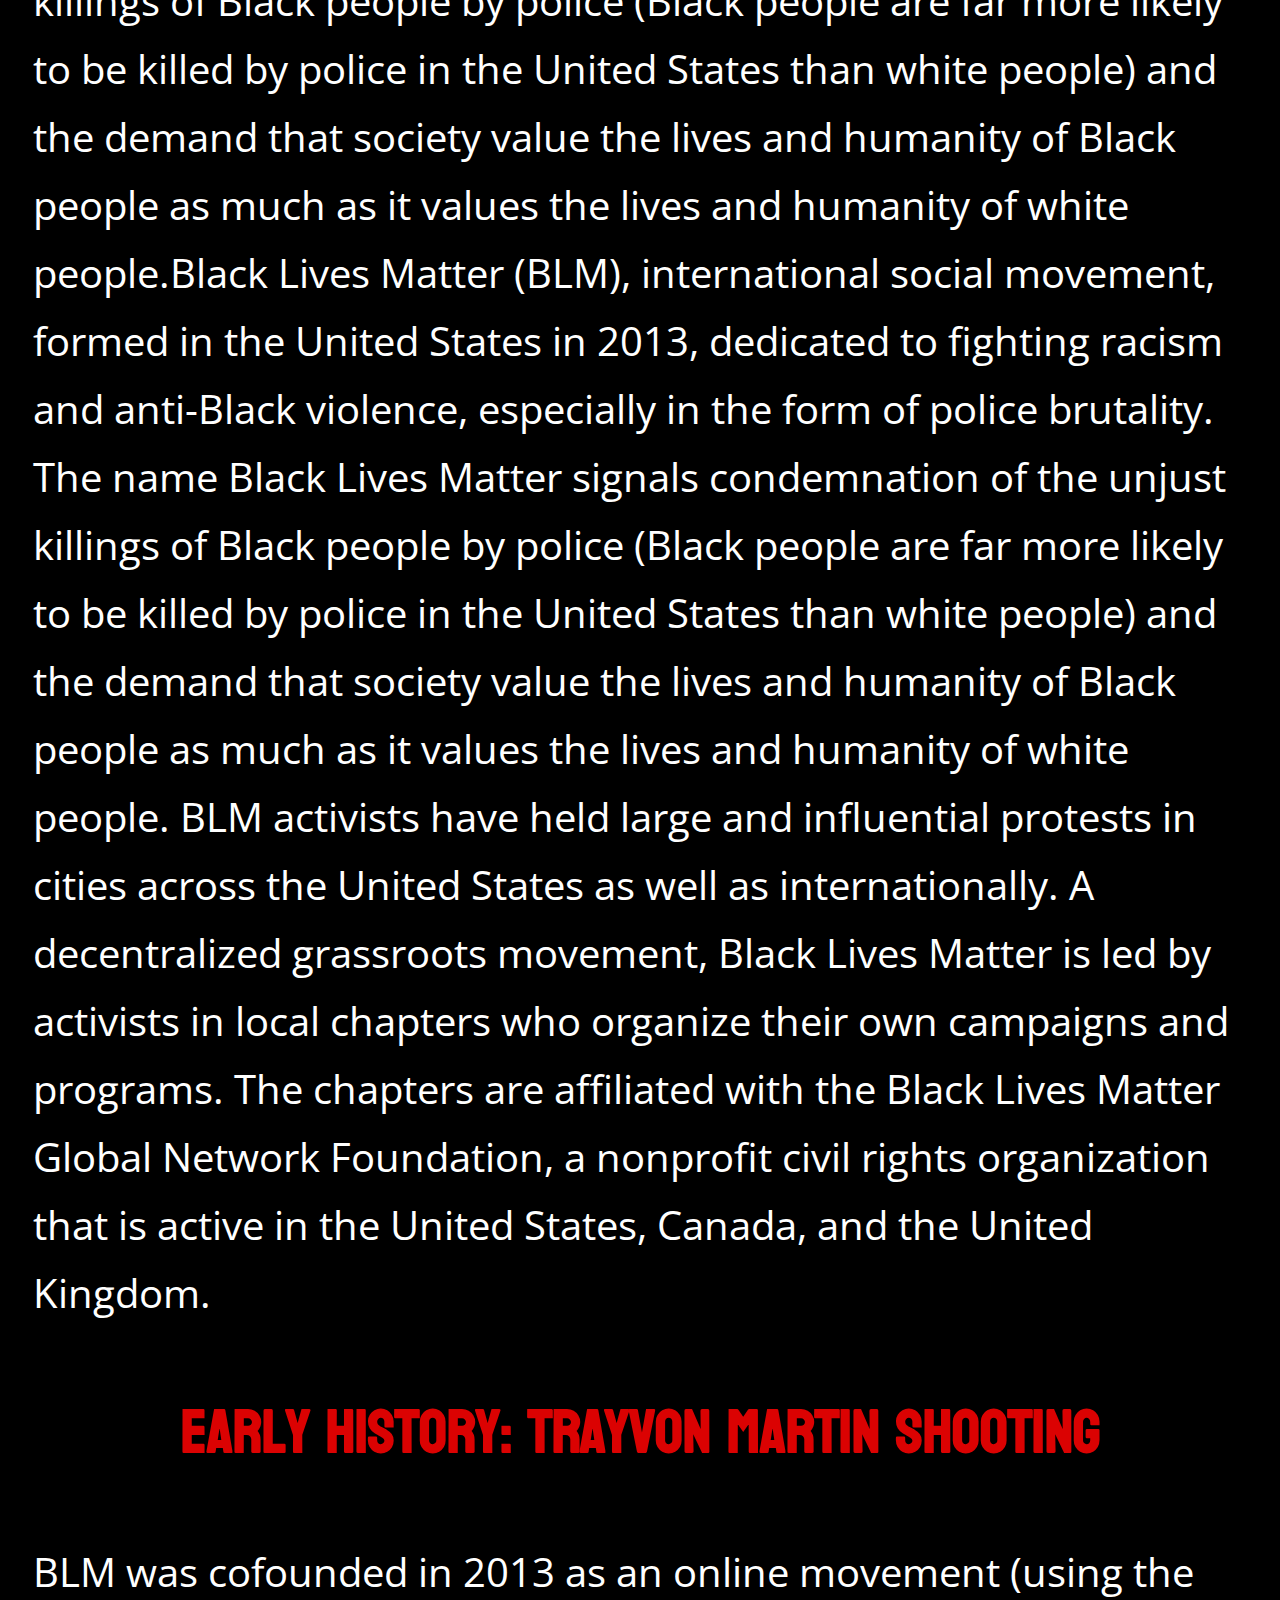
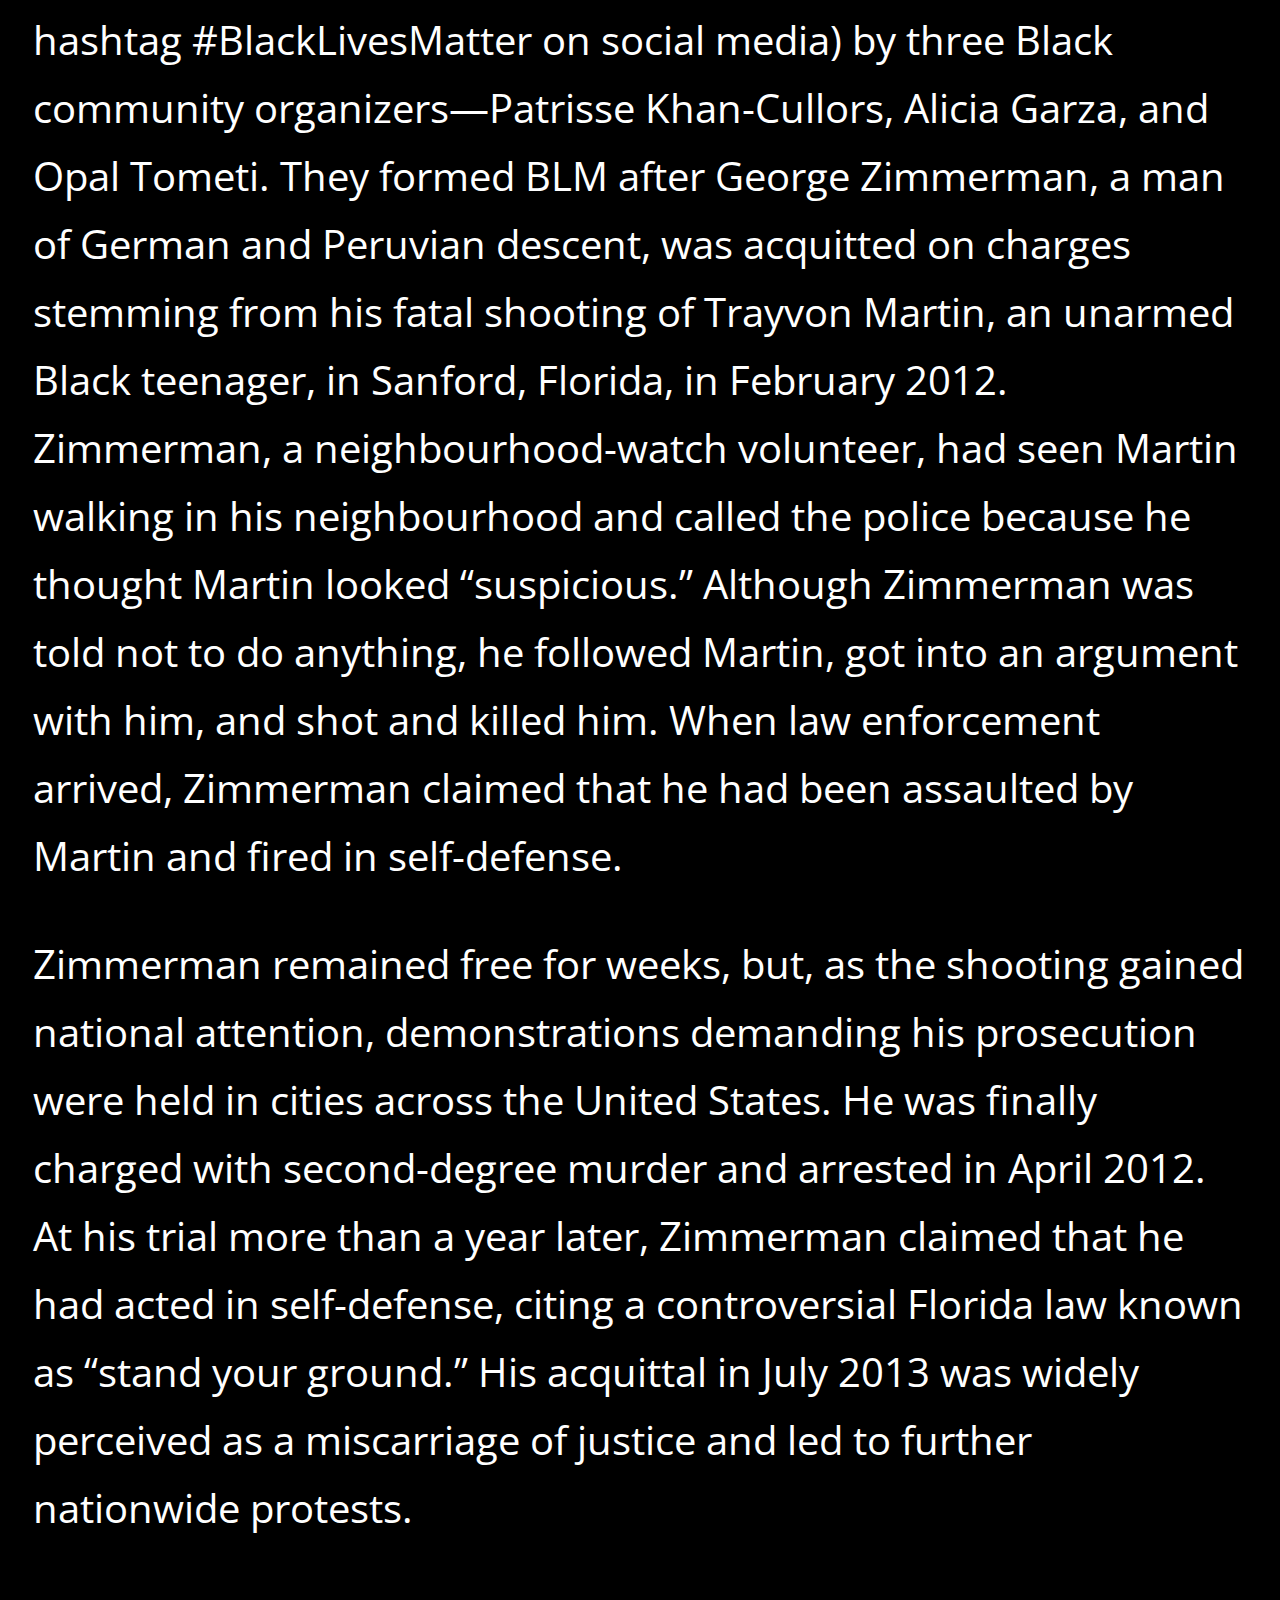
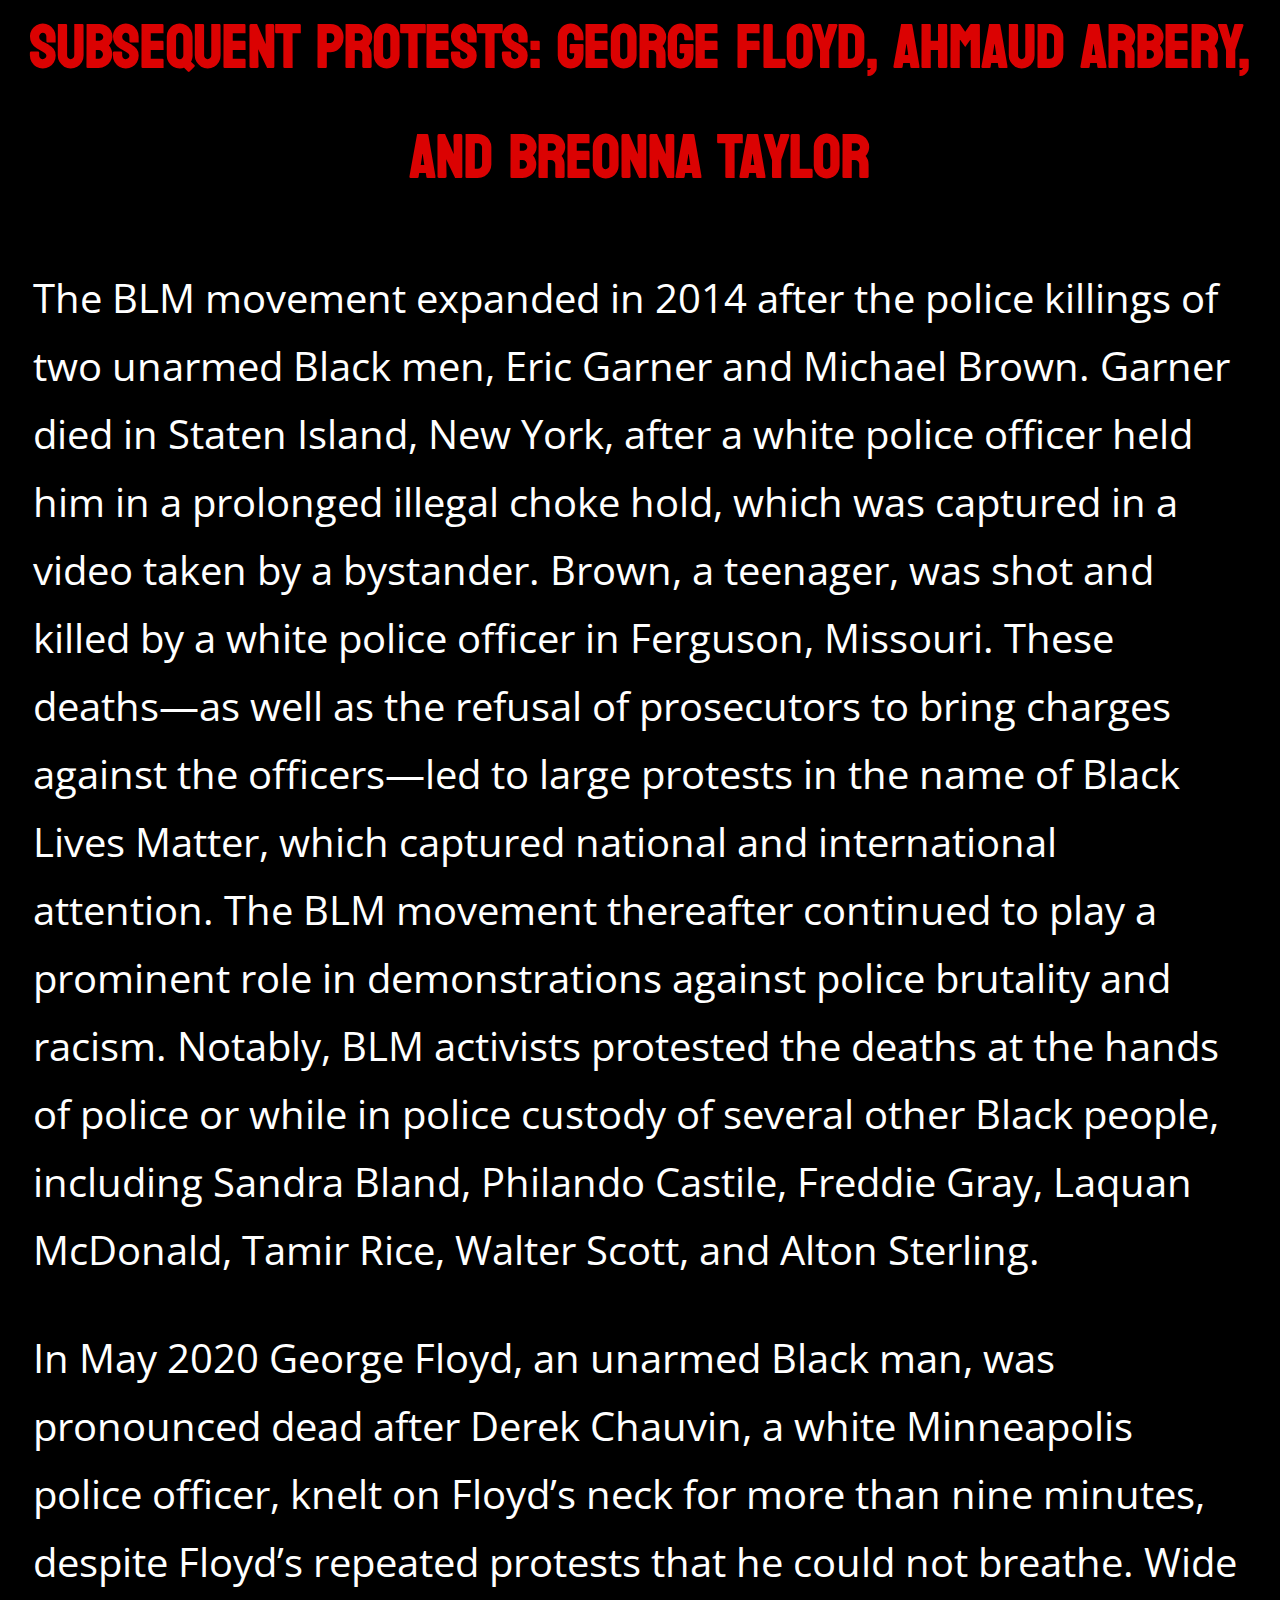
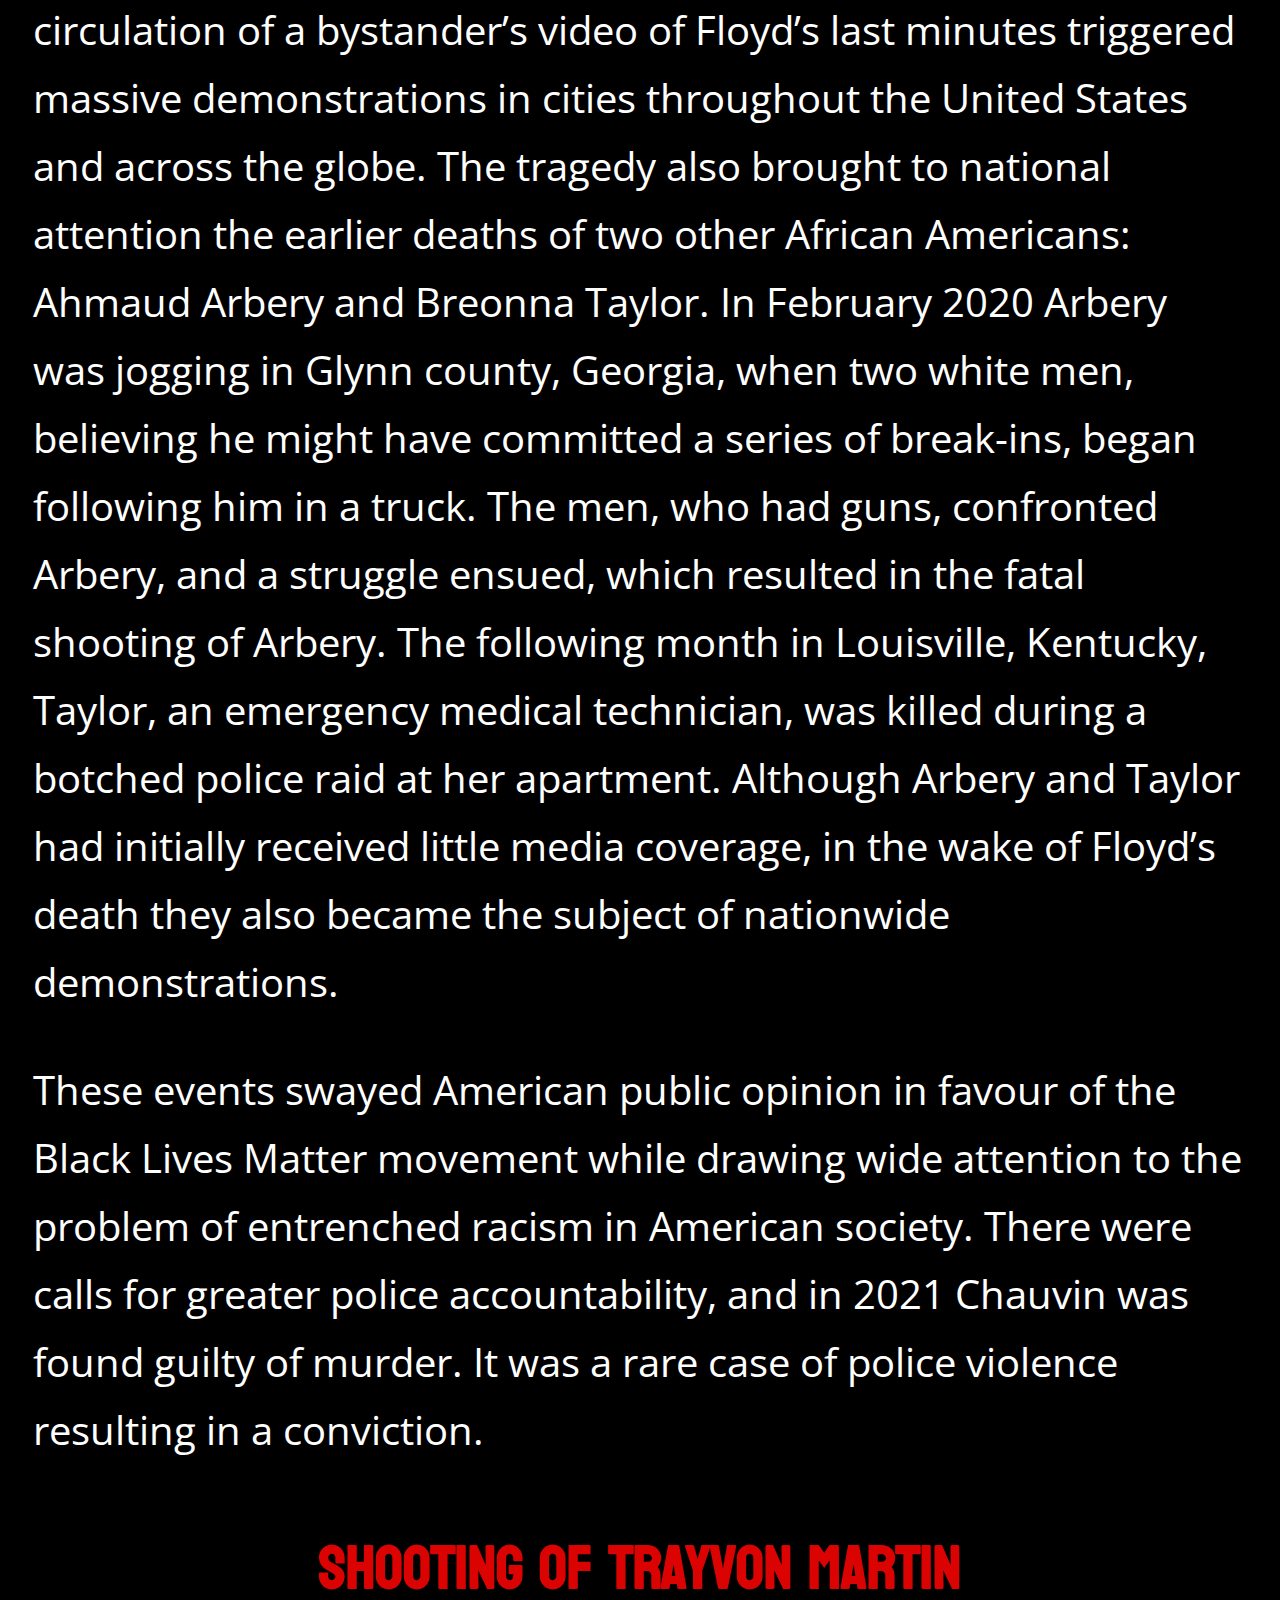
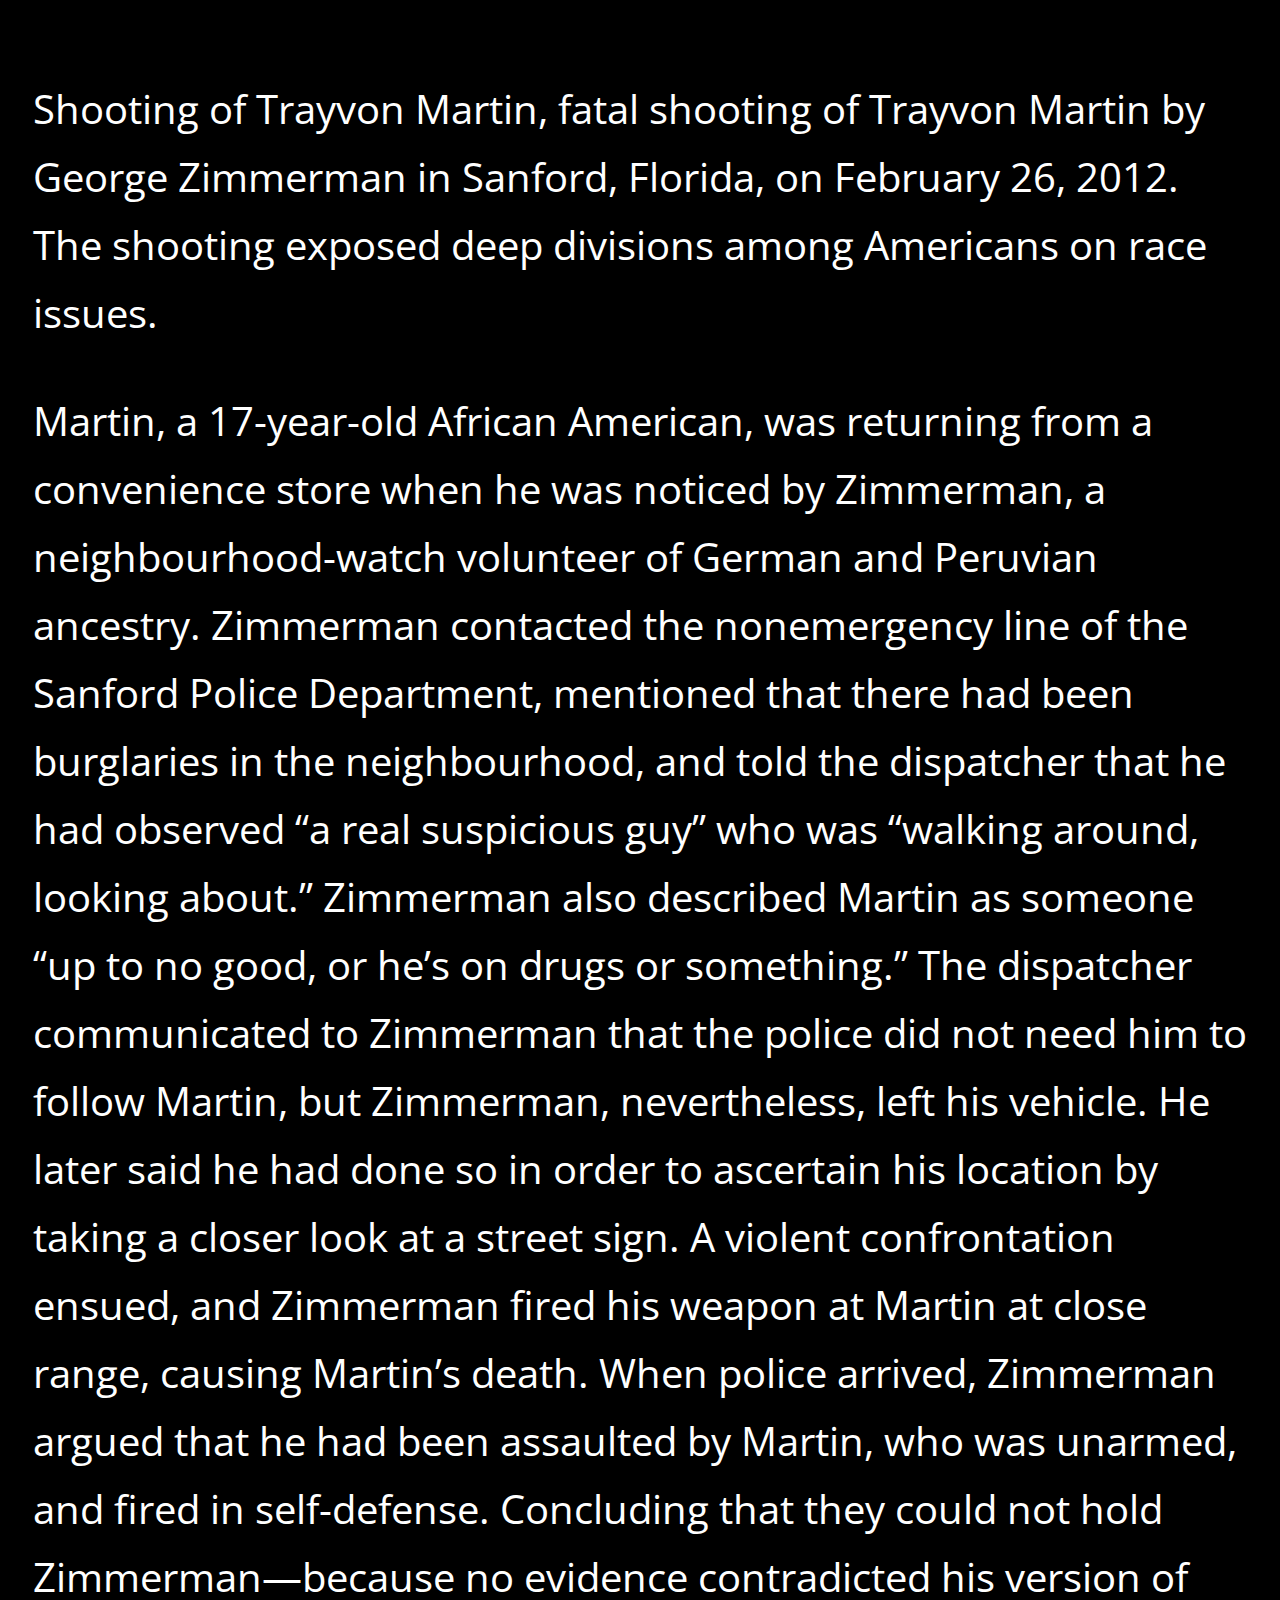
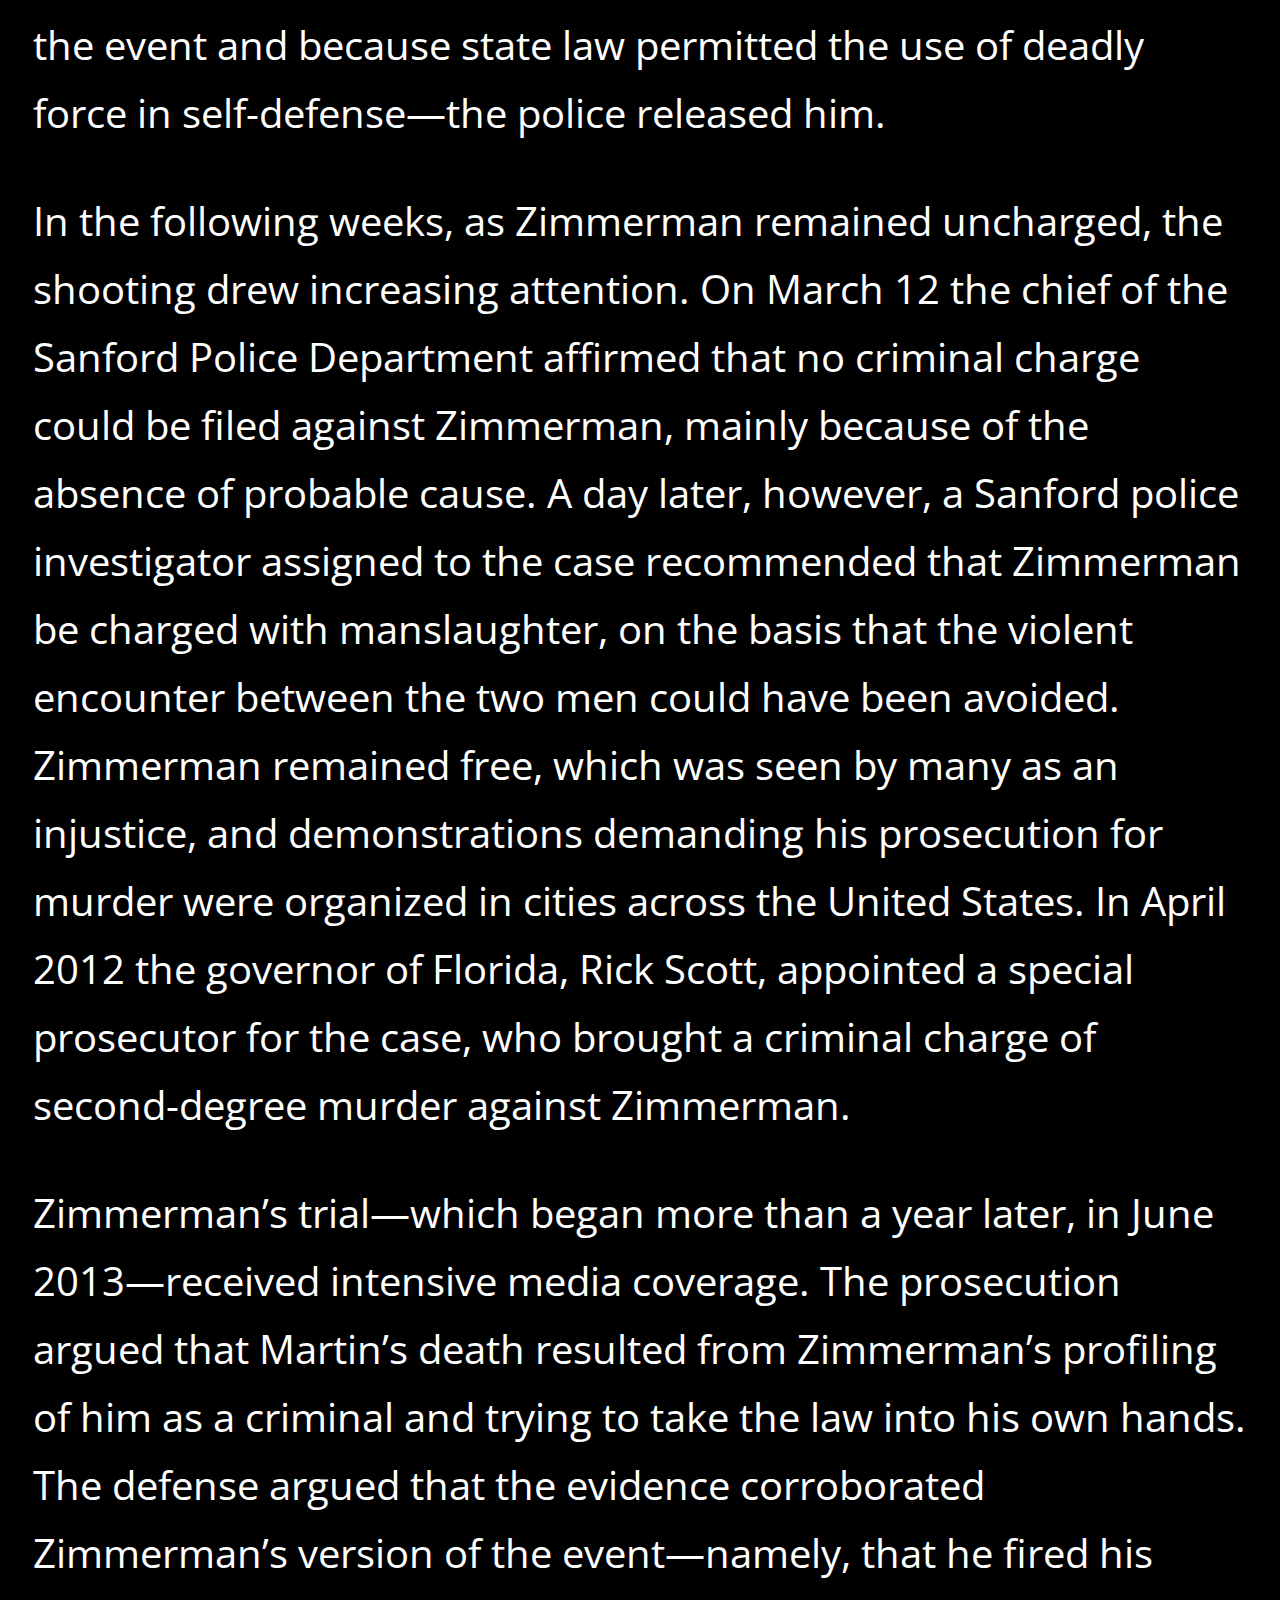
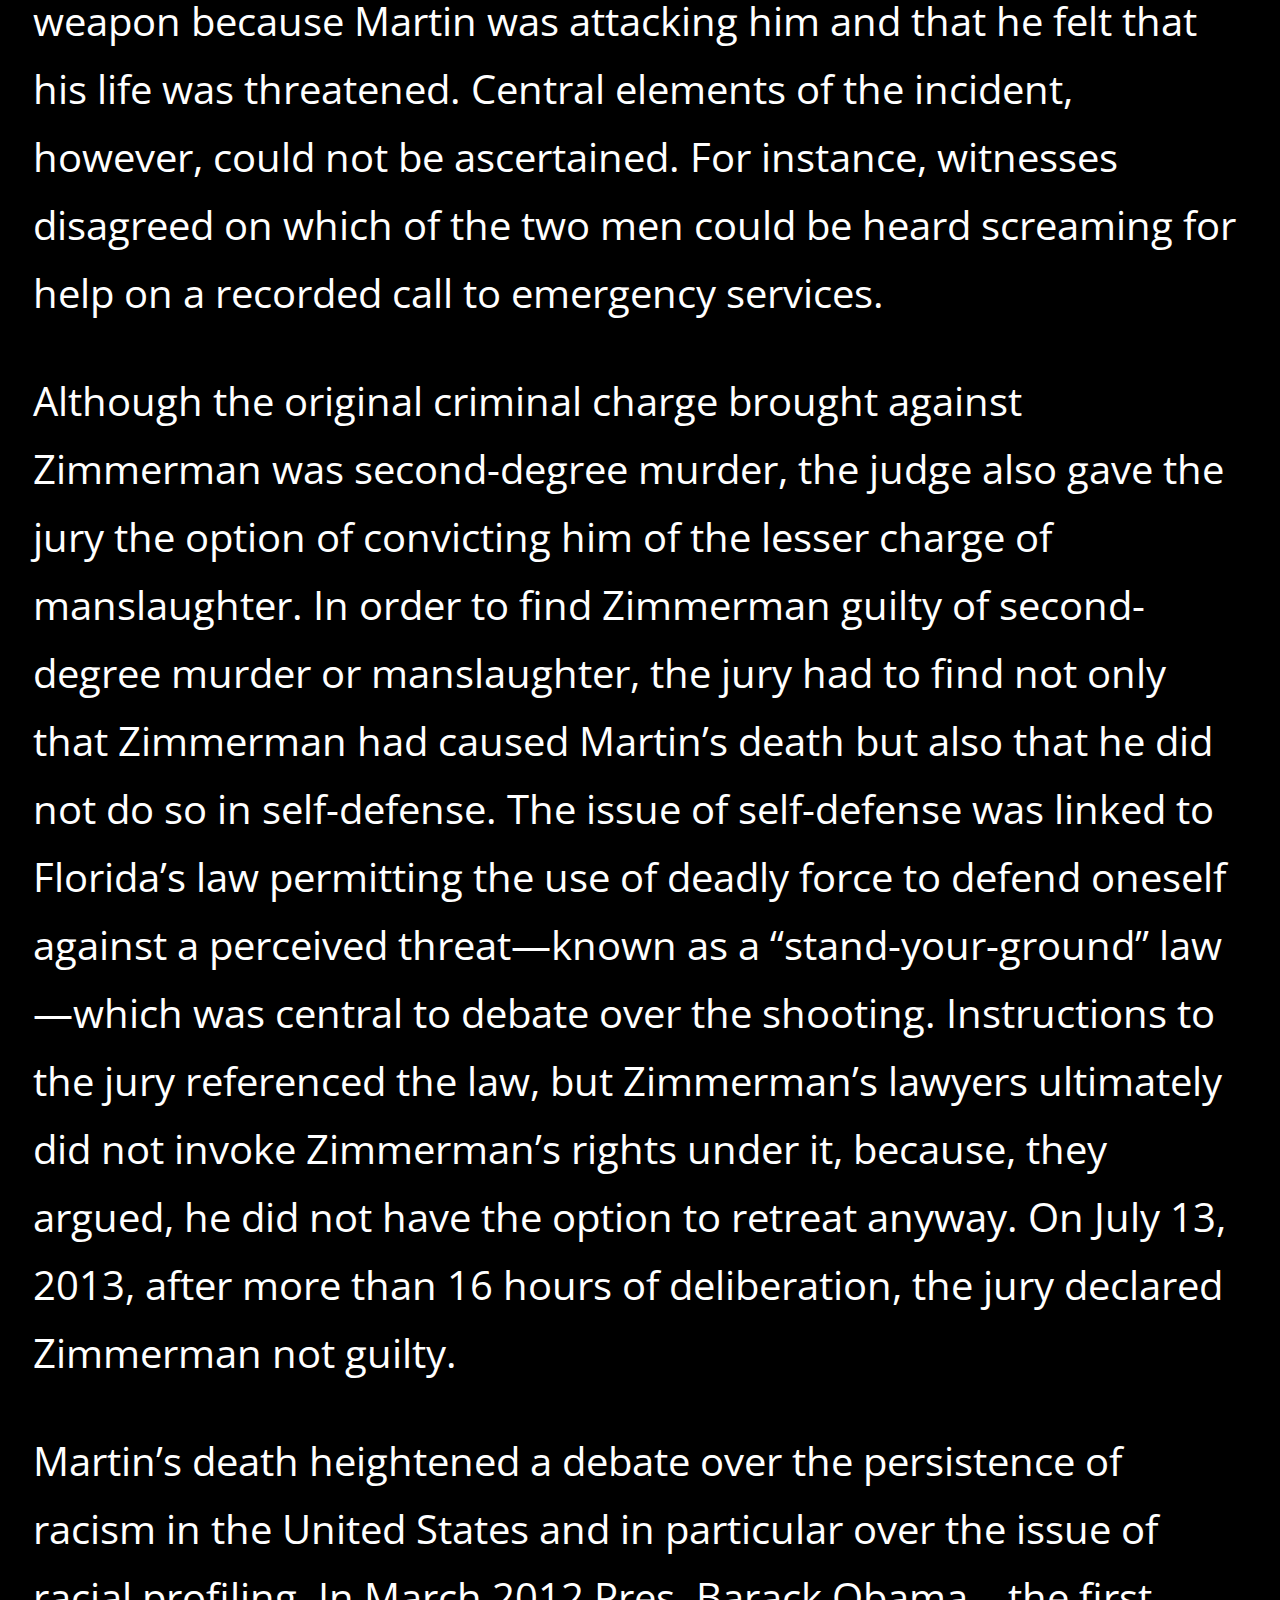
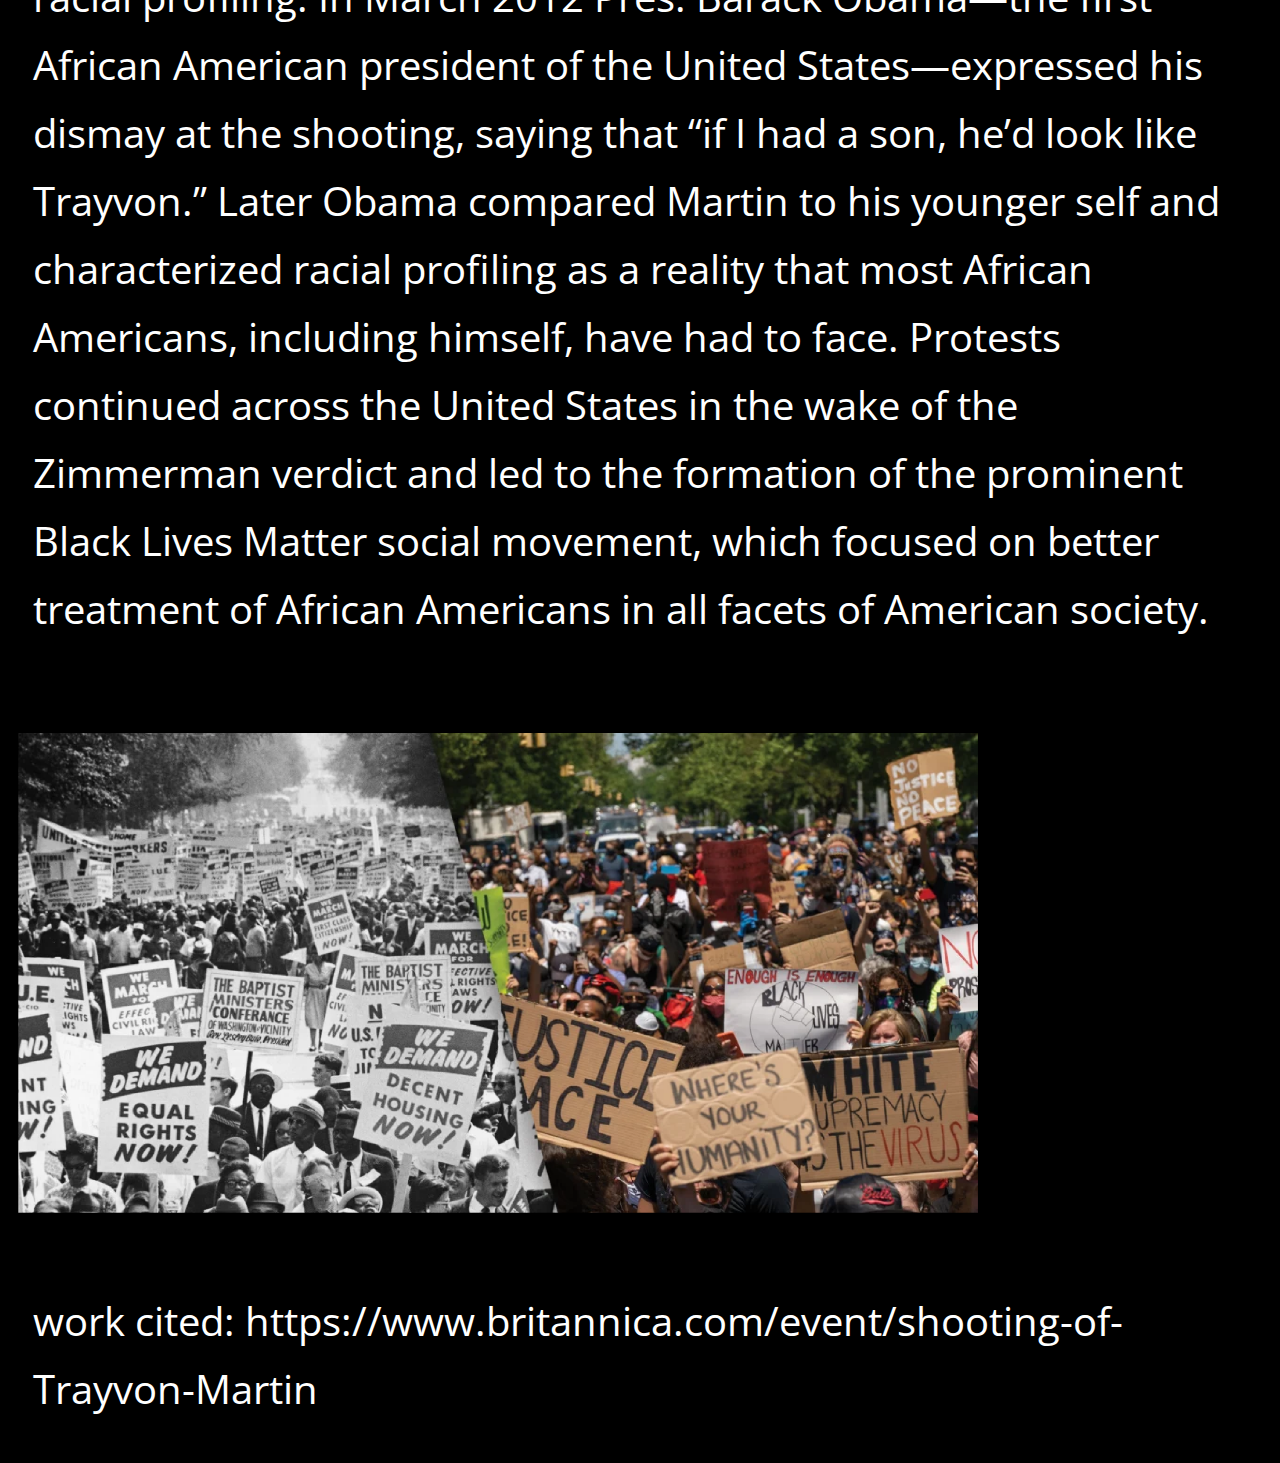
==== commit b1574662: "a lot of new" ====
--- a/history.html
+++ b/history.html
@@ -30,6 +30,25 @@
 <p>
     These events swayed American public opinion in favour of the Black Lives Matter movement while drawing wide attention to the problem of entrenched racism in American society. There were calls for greater police accountability, and in 2021 Chauvin was found guilty of murder. It was a rare case of police violence resulting in a conviction.
 </p>
+<h2>shooting of Trayvon Martin</h2>
+<p>
+    Shooting of Trayvon Martin, fatal shooting of Trayvon Martin by George Zimmerman in Sanford, Florida, on February 26, 2012. The shooting exposed deep divisions among Americans on race issues. 
+</p>
+<p>
+    Martin, a 17-year-old African American, was returning from a convenience store when he was noticed by Zimmerman, a neighbourhood-watch volunteer of German and Peruvian ancestry. Zimmerman contacted the nonemergency line of the Sanford Police Department, mentioned that there had been burglaries in the neighbourhood, and told the dispatcher that he had observed “a real suspicious guy” who was “walking around, looking about.” Zimmerman also described Martin as someone “up to no good, or he’s on drugs or something.” The dispatcher communicated to Zimmerman that the police did not need him to follow Martin, but Zimmerman, nevertheless, left his vehicle. He later said he had done so in order to ascertain his location by taking a closer look at a street sign. A violent confrontation ensued, and Zimmerman fired his weapon at Martin at close range, causing Martin’s death. When police arrived, Zimmerman argued that he had been assaulted by Martin, who was unarmed, and fired in self-defense. Concluding that they could not hold Zimmerman—because no evidence contradicted his version of the event and because state law permitted the use of deadly force in self-defense—the police released him.
+</p>
+<p>
+    In the following weeks, as Zimmerman remained uncharged, the shooting drew increasing attention. On March 12 the chief of the Sanford Police Department affirmed that no criminal charge could be filed against Zimmerman, mainly because of the absence of probable cause. A day later, however, a Sanford police investigator assigned to the case recommended that Zimmerman be charged with manslaughter, on the basis that the violent encounter between the two men could have been avoided. Zimmerman remained free, which was seen by many as an injustice, and demonstrations demanding his prosecution for murder were organized in cities across the United States. In April 2012 the governor of Florida, Rick Scott, appointed a special prosecutor for the case, who brought a criminal charge of second-degree murder against Zimmerman. 
+</p>
+<p>
+    Zimmerman’s trial—which began more than a year later, in June 2013—received intensive media coverage. The prosecution argued that Martin’s death resulted from Zimmerman’s profiling of him as a criminal and trying to take the law into his own hands. The defense argued that the evidence corroborated Zimmerman’s version of the event—namely, that he fired his weapon because Martin was attacking him and that he felt that his life was threatened. Central elements of the incident, however, could not be ascertained. For instance, witnesses disagreed on which of the two men could be heard screaming for help on a recorded call to emergency services. 
+</p>
+<p>
+    Although the original criminal charge brought against Zimmerman was second-degree murder, the judge also gave the jury the option of convicting him of the lesser charge of manslaughter. In order to find Zimmerman guilty of second-degree murder or manslaughter, the jury had to find not only that Zimmerman had caused Martin’s death but also that he did not do so in self-defense. The issue of self-defense was linked to Florida’s law permitting the use of deadly force to defend oneself against a perceived threat—known as a “stand-your-ground” law—which was central to debate over the shooting. Instructions to the jury referenced the law, but Zimmerman’s lawyers ultimately did not invoke Zimmerman’s rights under it, because, they argued, he did not have the option to retreat anyway. On July 13, 2013, after more than 16 hours of deliberation, the jury declared Zimmerman not guilty.
+</p>
+<p>
+    Martin’s death heightened a debate over the persistence of racism in the United States and in particular over the issue of racial profiling. In March 2012 Pres. Barack Obama—the first African American president of the United States—expressed his dismay at the shooting, saying that “if I had a son, he’d look like Trayvon.” Later Obama compared Martin to his younger self and characterized racial profiling as a reality that most African Americans, including himself, have had to face. Protests continued across the United States in the wake of the Zimmerman verdict and led to the formation of the prominent Black Lives Matter social movement, which focused on better treatment of African Americans in all facets of American society.
+</p>
 <img src="img/2-08.png" width="960px">
 <p>work cited: https://www.britannica.com/event/shooting-of-Trayvon-Martin</p>
 </body>
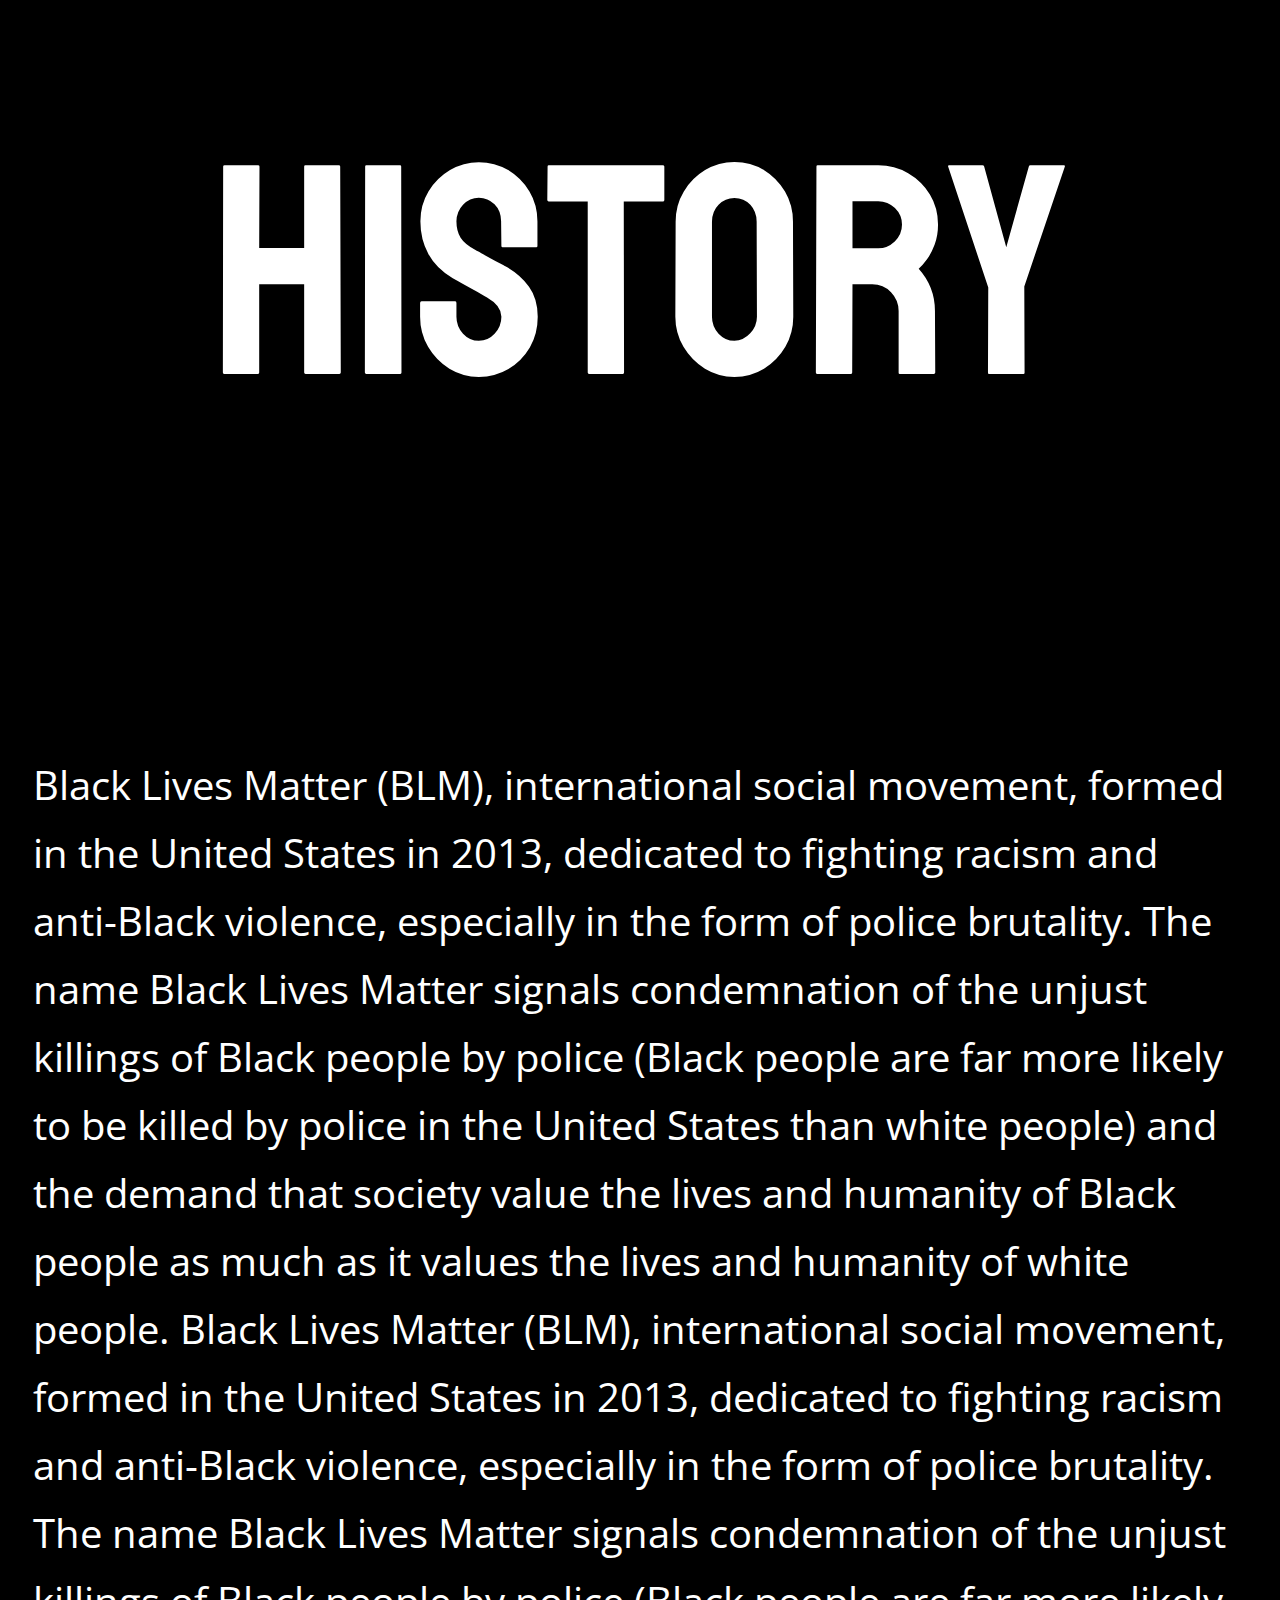
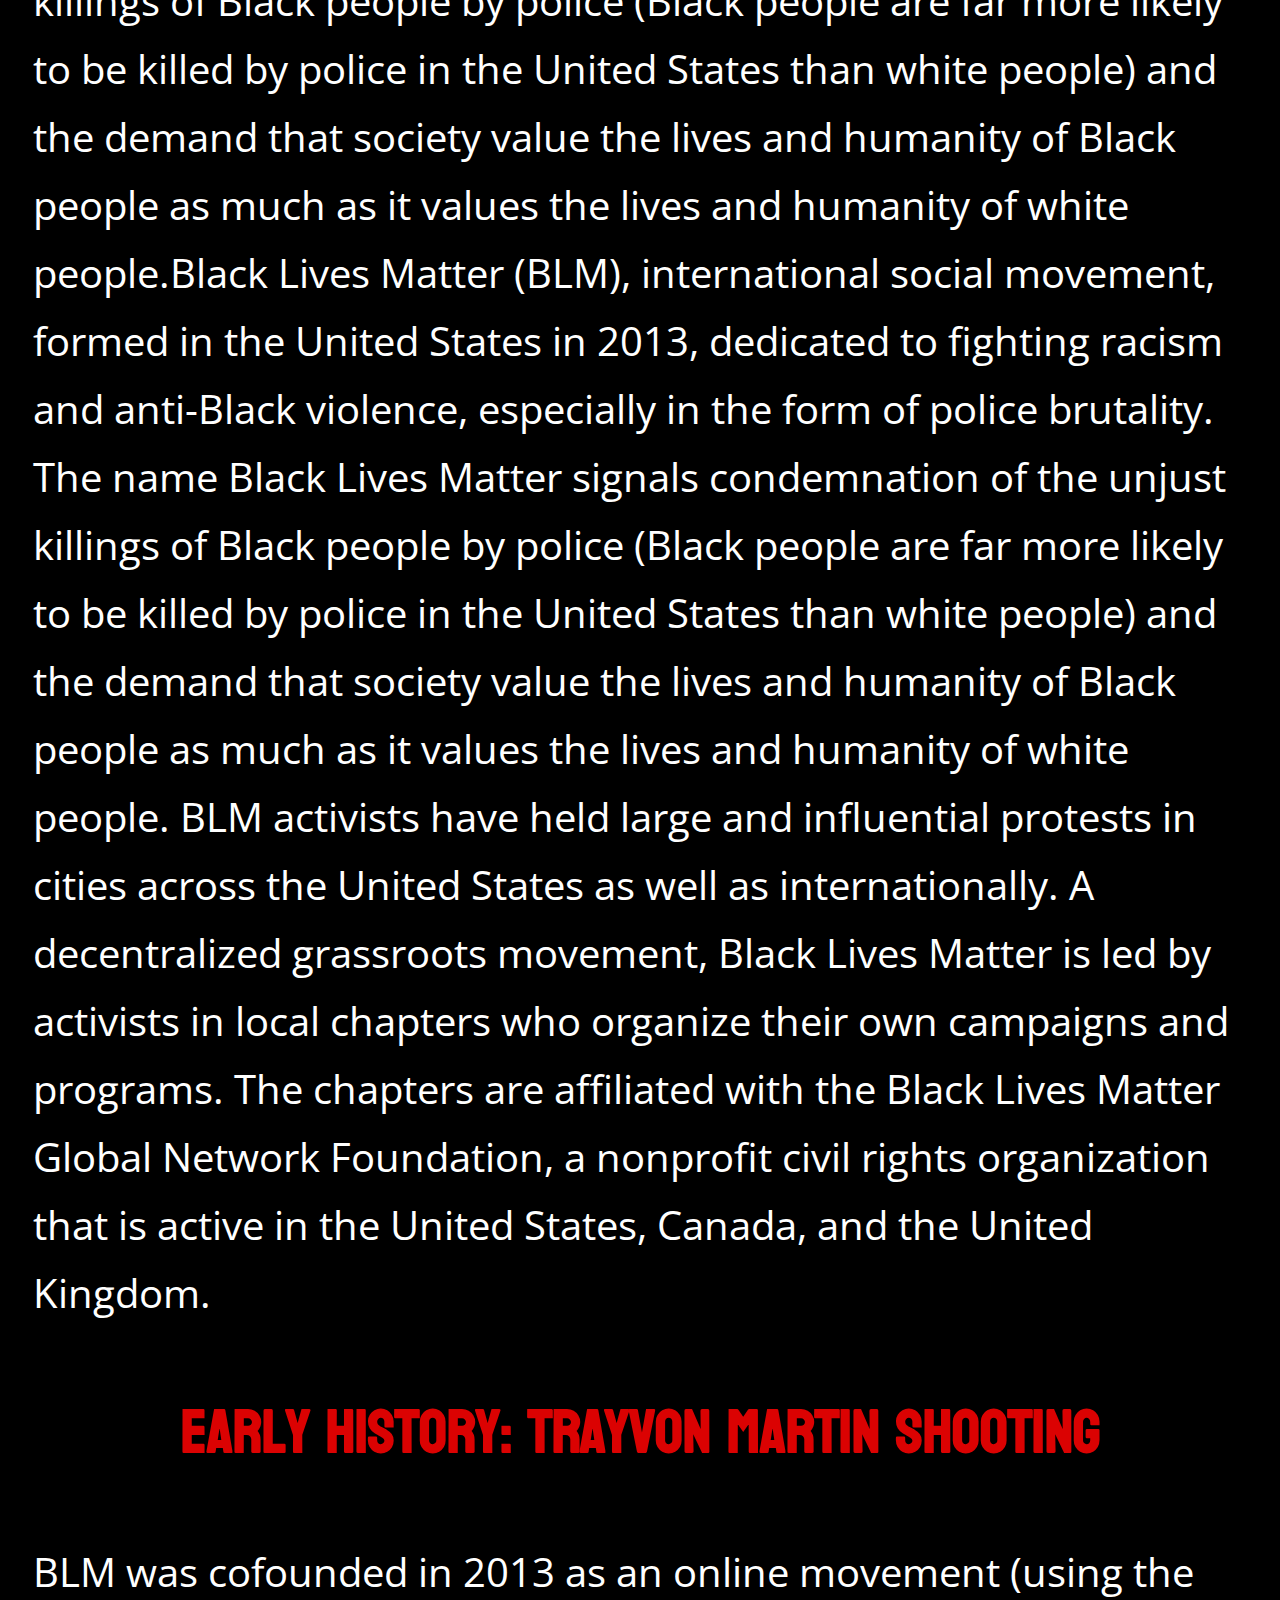
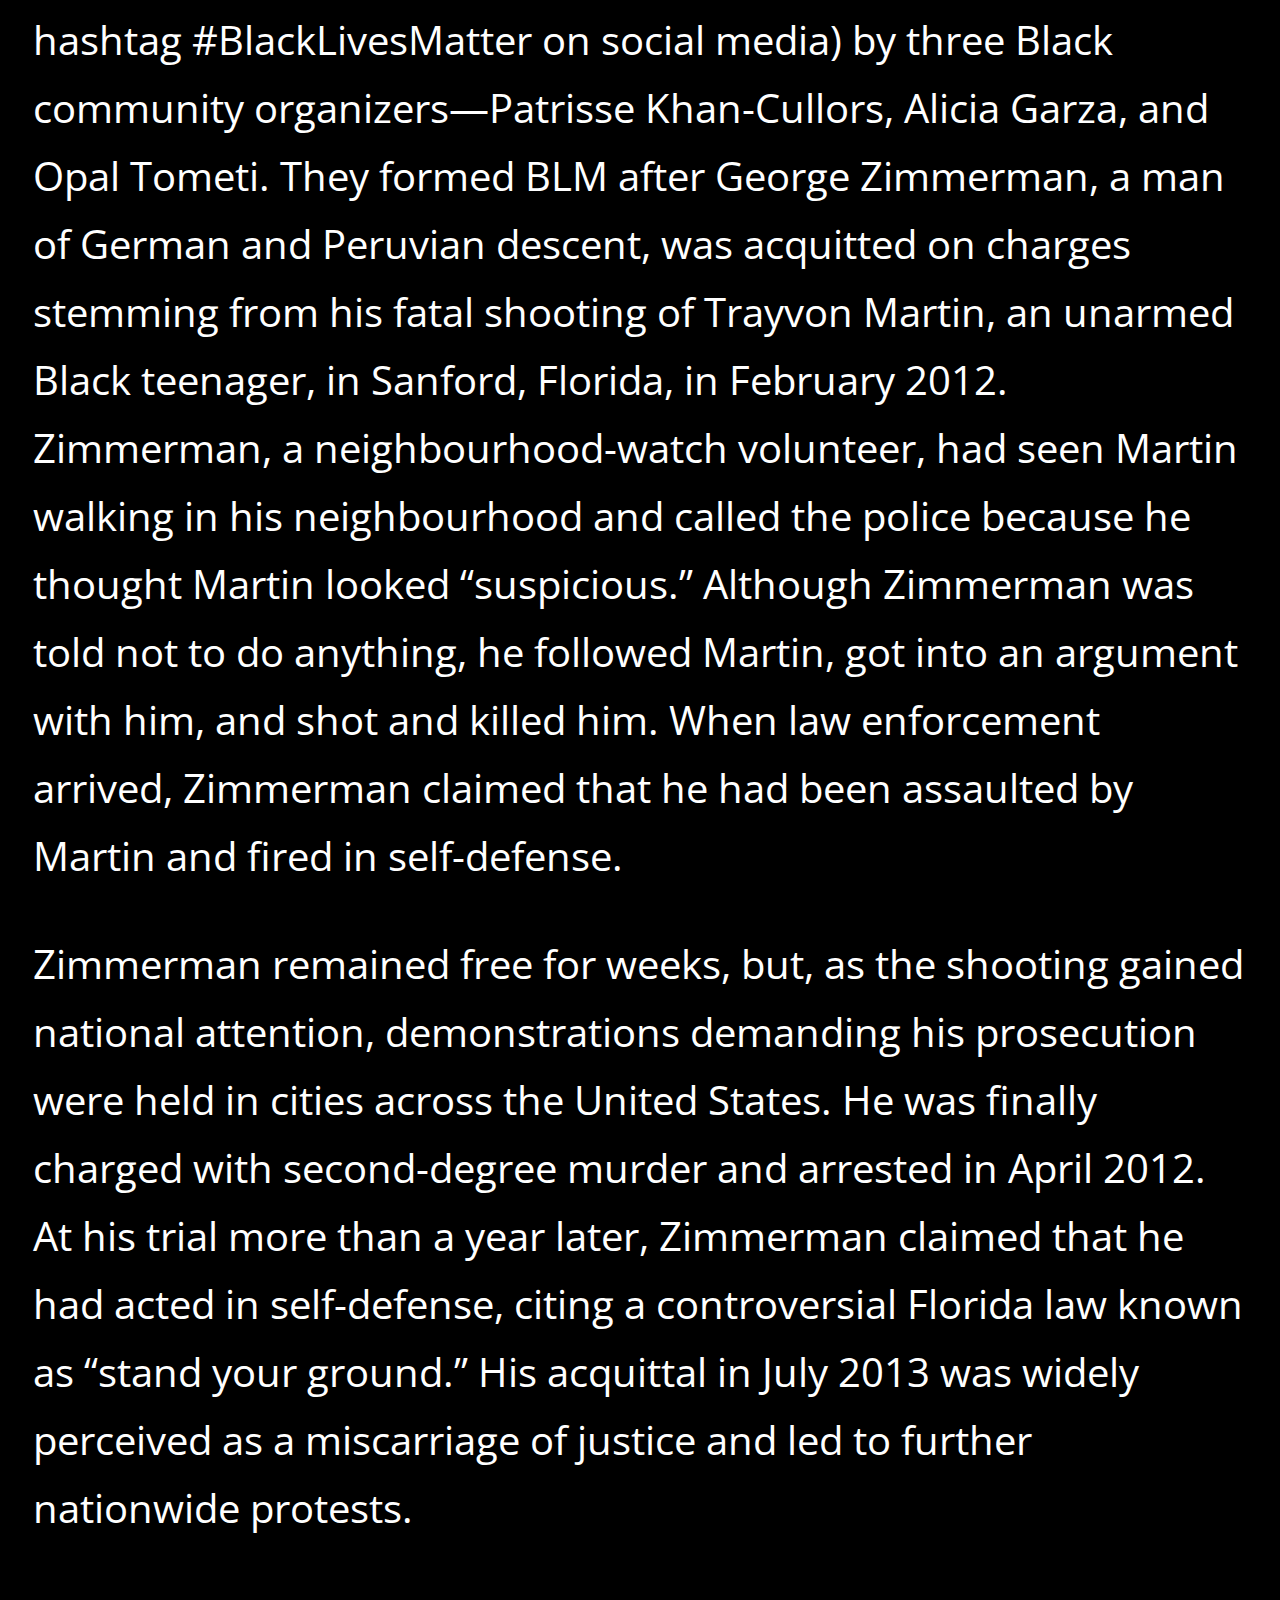
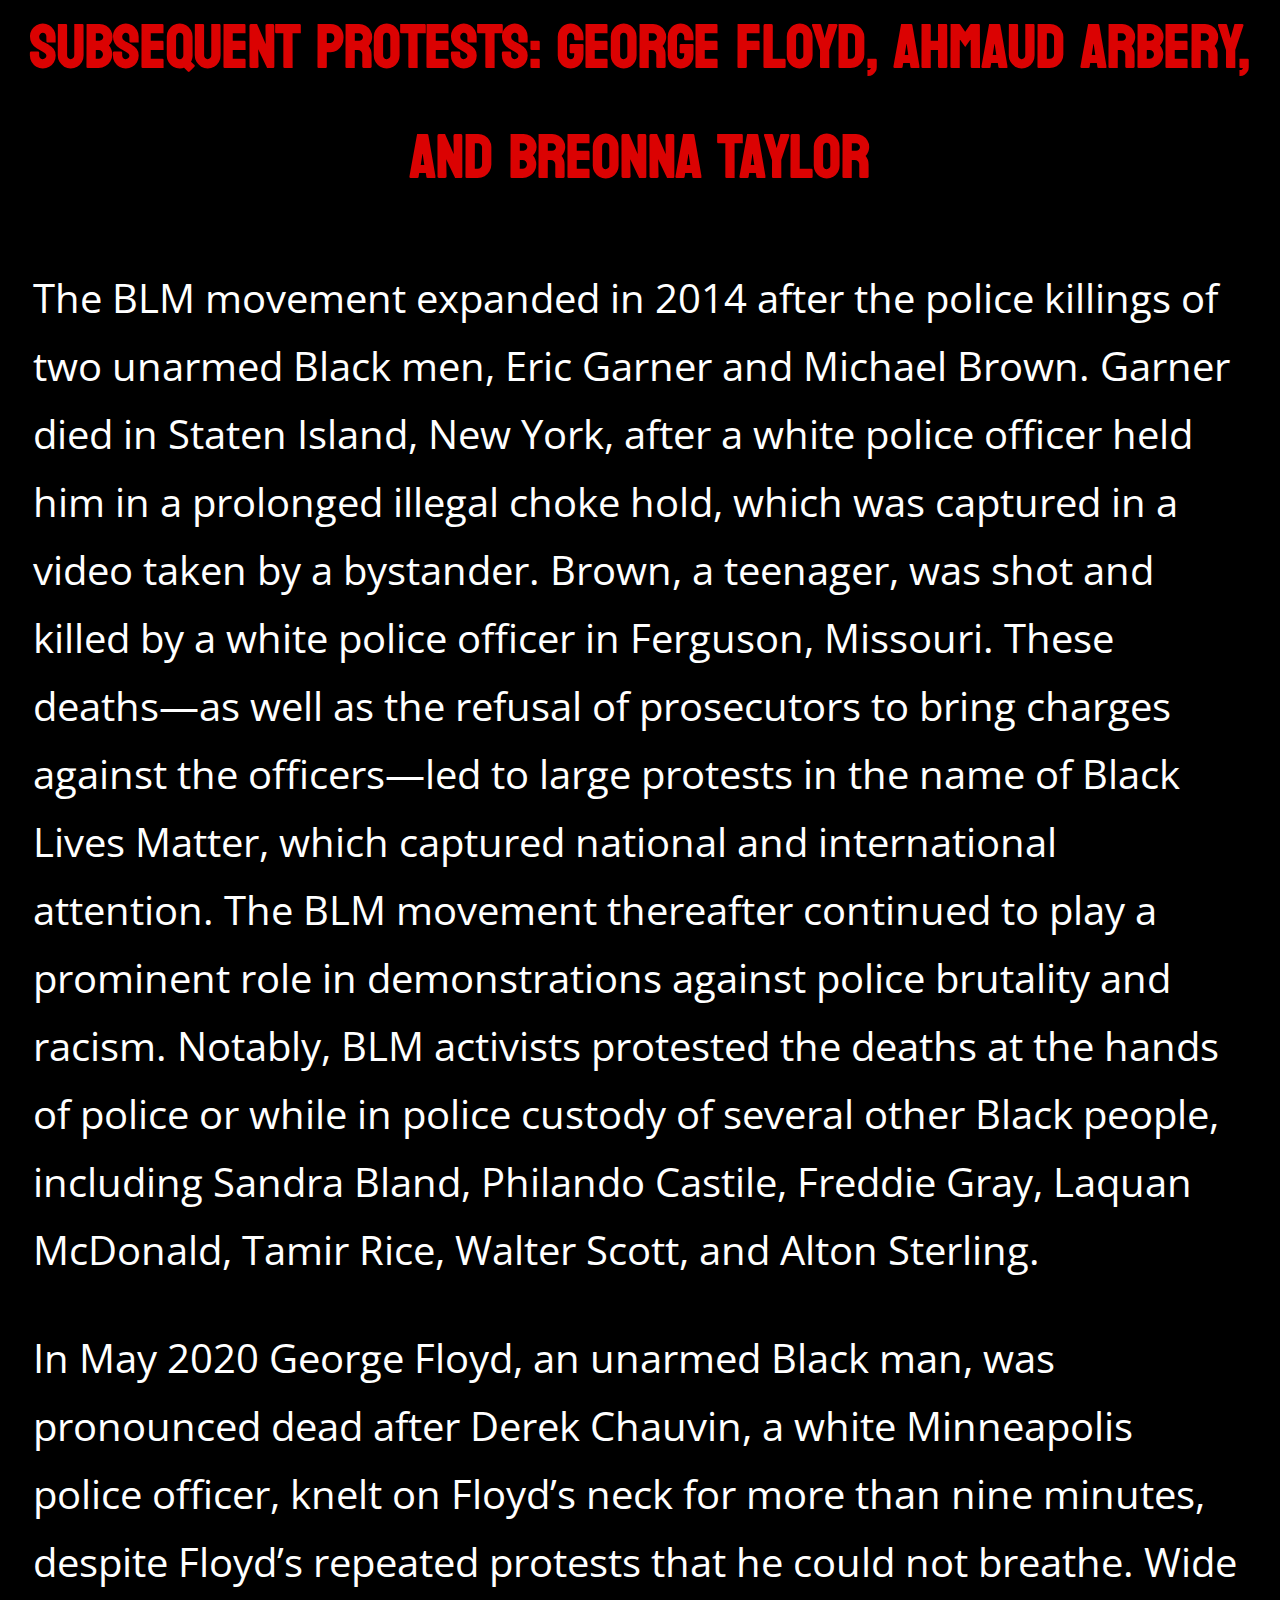
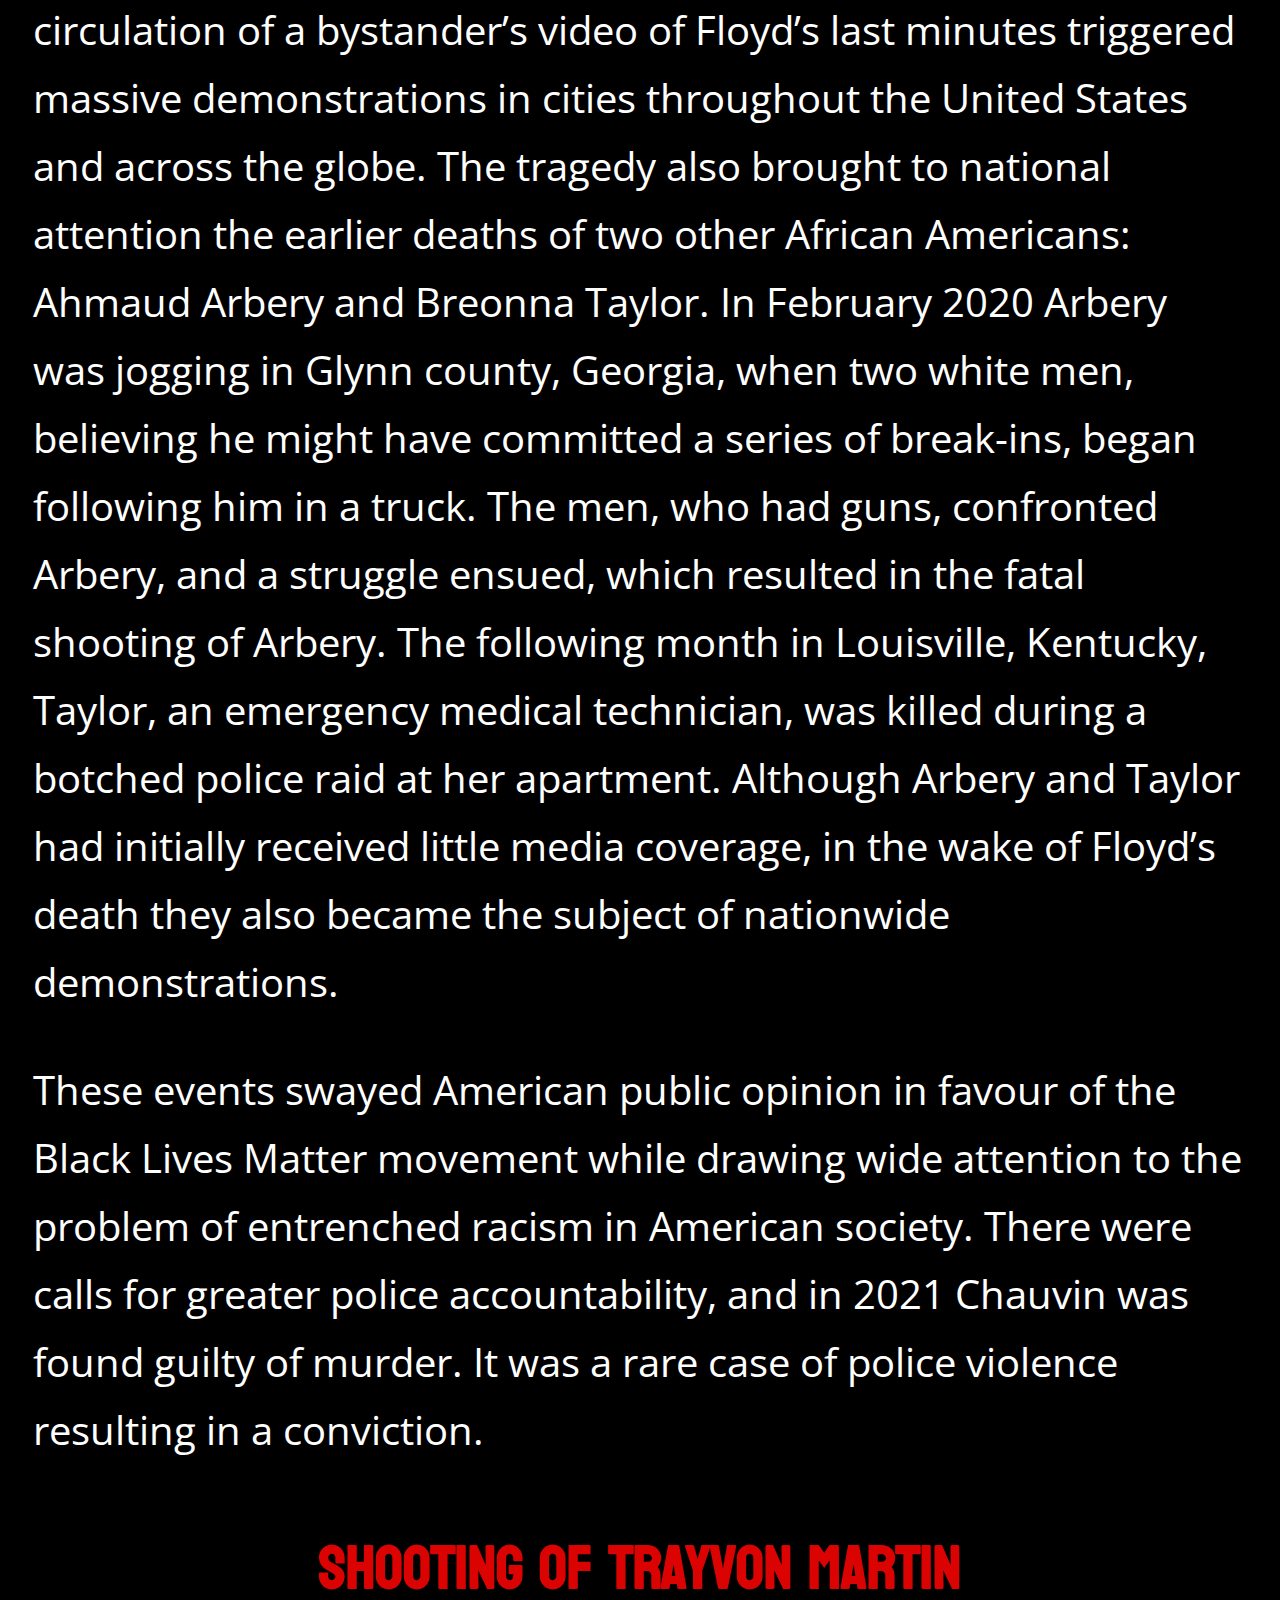
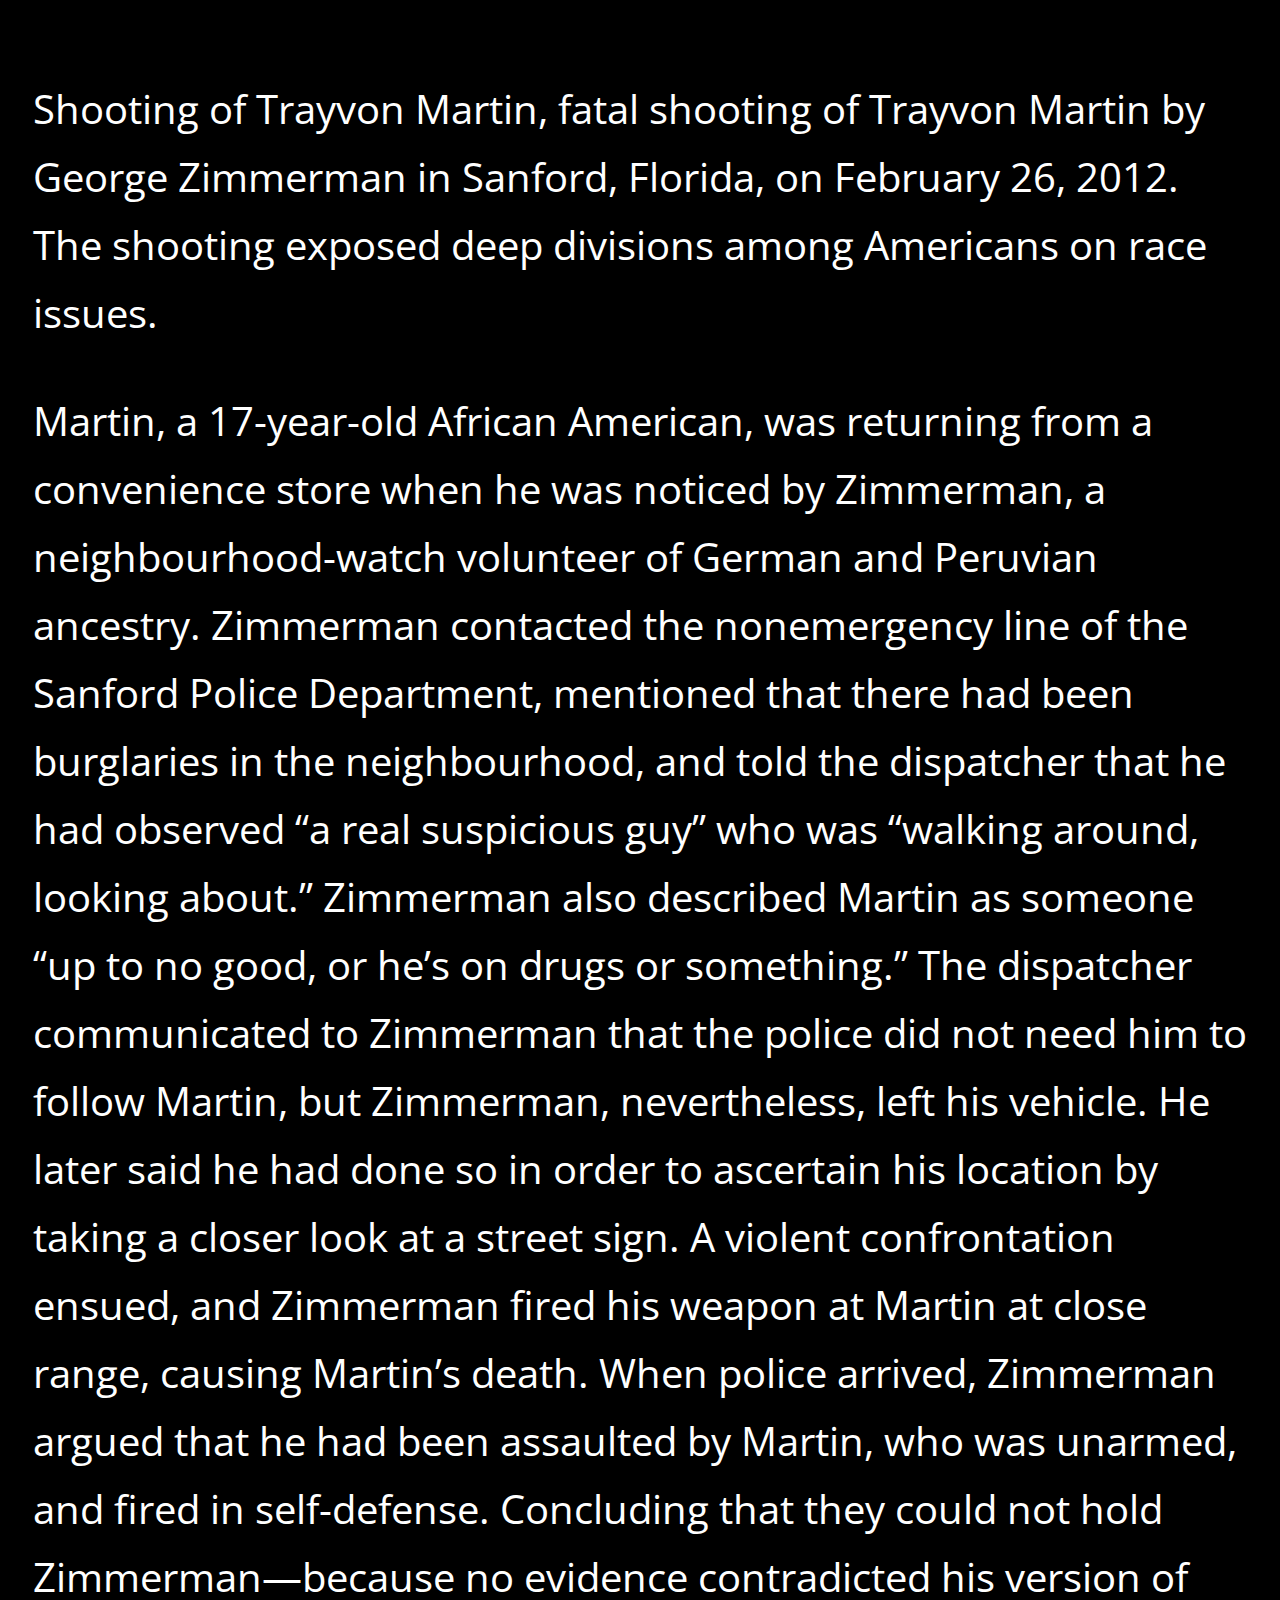
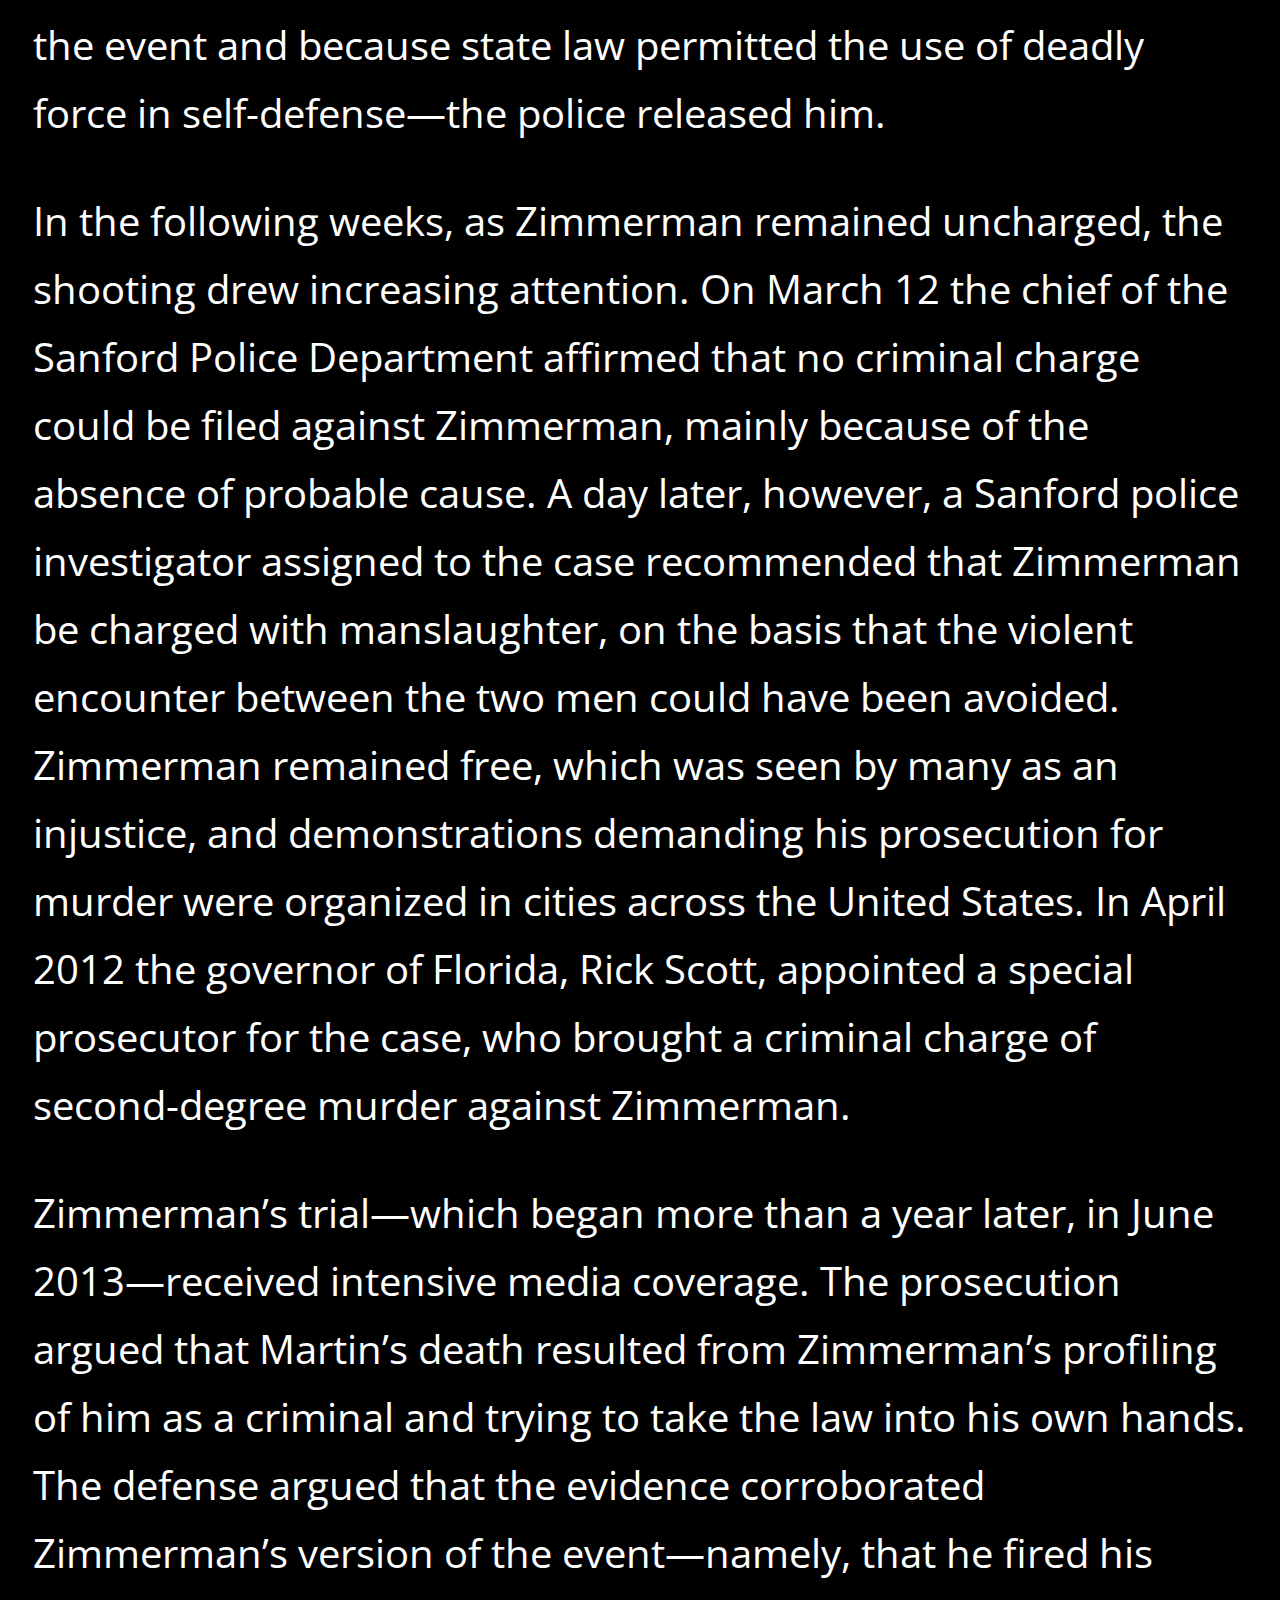
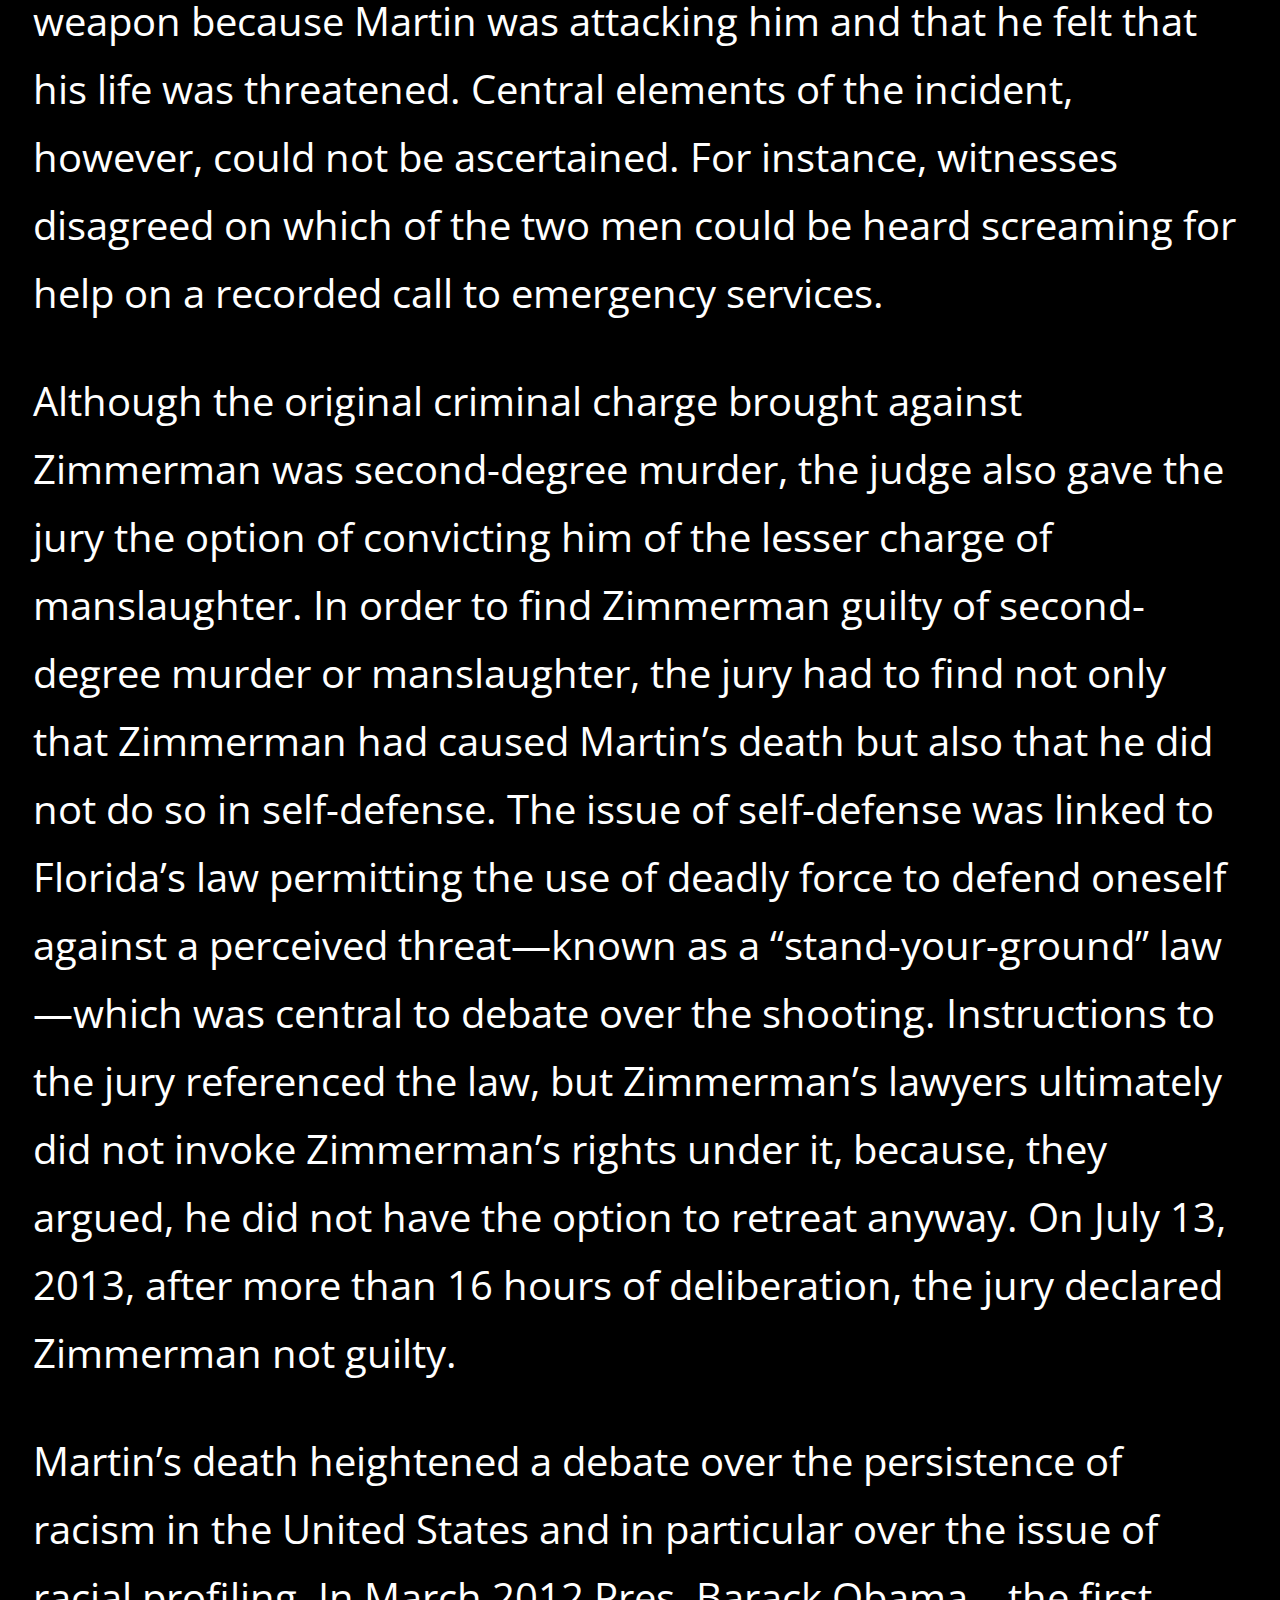
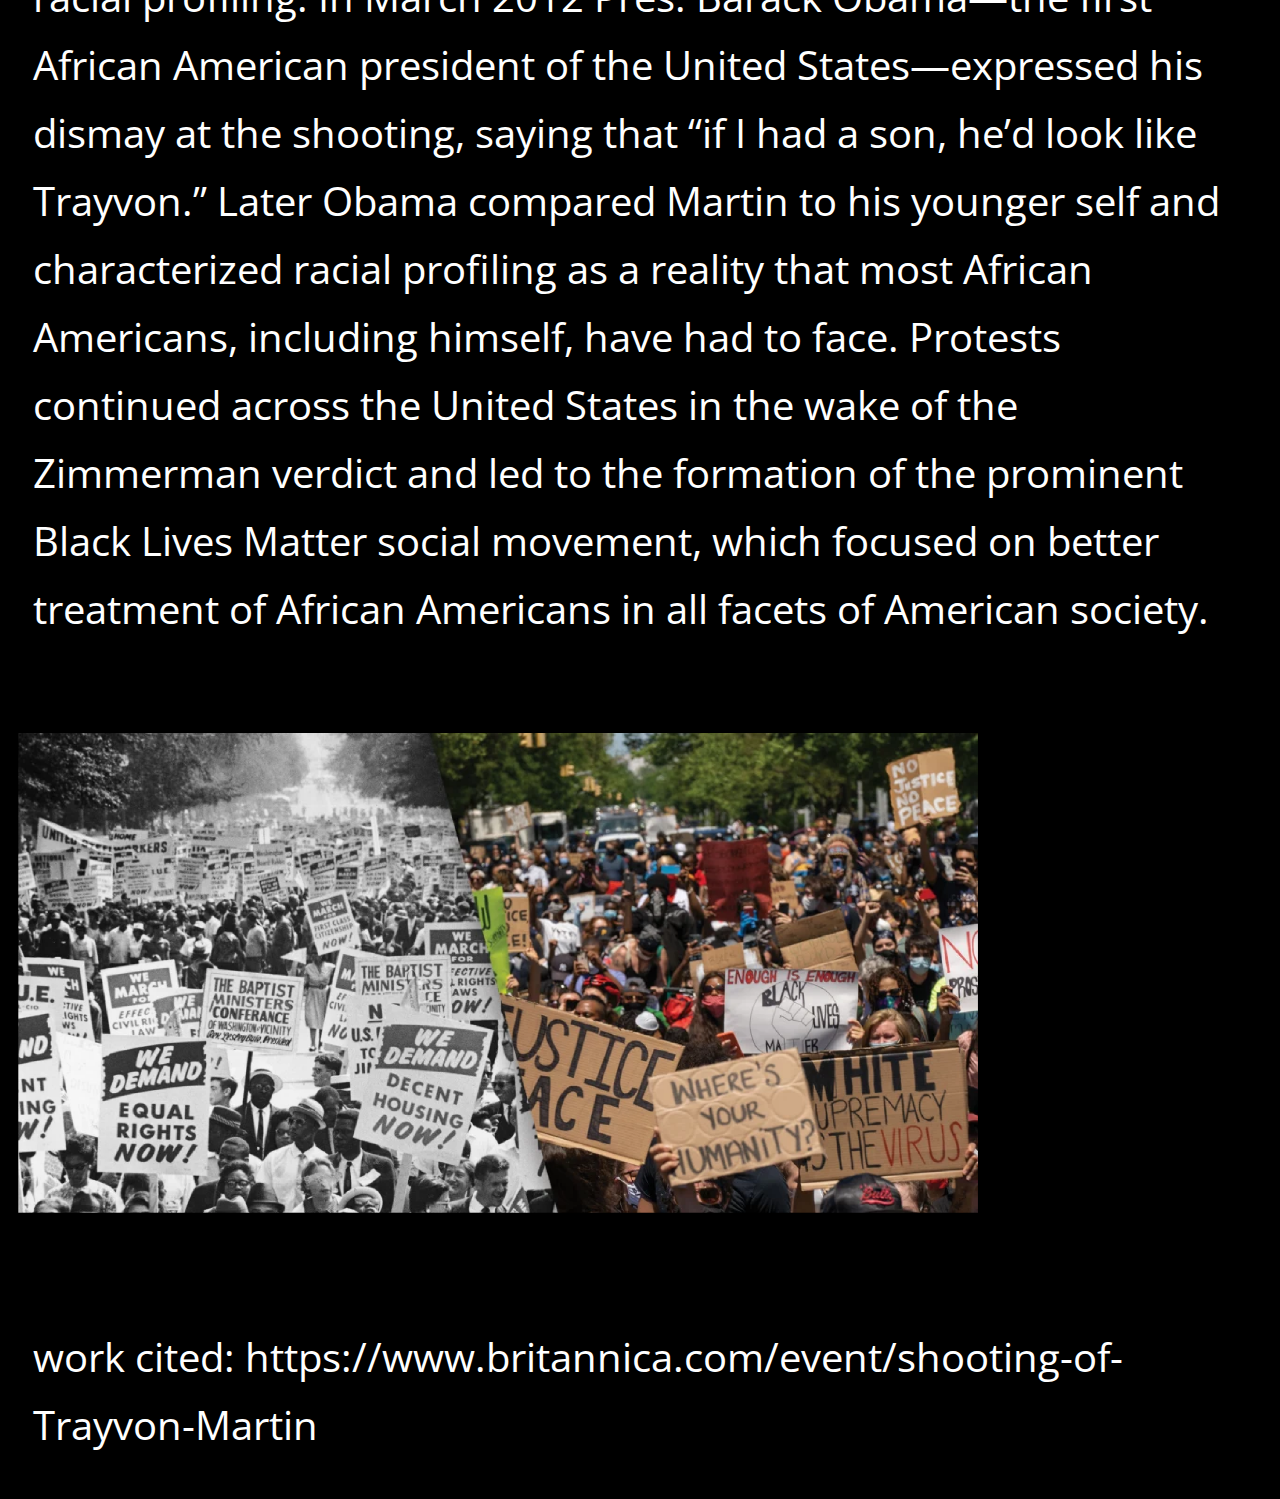
==== commit 2a8bb170: "spacing" ====
--- a/history.html
+++ b/history.html
@@ -50,6 +50,9 @@
     Martin’s death heightened a debate over the persistence of racism in the United States and in particular over the issue of racial profiling. In March 2012 Pres. Barack Obama—the first African American president of the United States—expressed his dismay at the shooting, saying that “if I had a son, he’d look like Trayvon.” Later Obama compared Martin to his younger self and characterized racial profiling as a reality that most African Americans, including himself, have had to face. Protests continued across the United States in the wake of the Zimmerman verdict and led to the formation of the prominent Black Lives Matter social movement, which focused on better treatment of African Americans in all facets of American society.
 </p>
 <img src="img/2-08.png" width="960px">
+<br>
+<br>
+<br>
 <p>work cited: https://www.britannica.com/event/shooting-of-Trayvon-Martin</p>
 </body>
 </html>